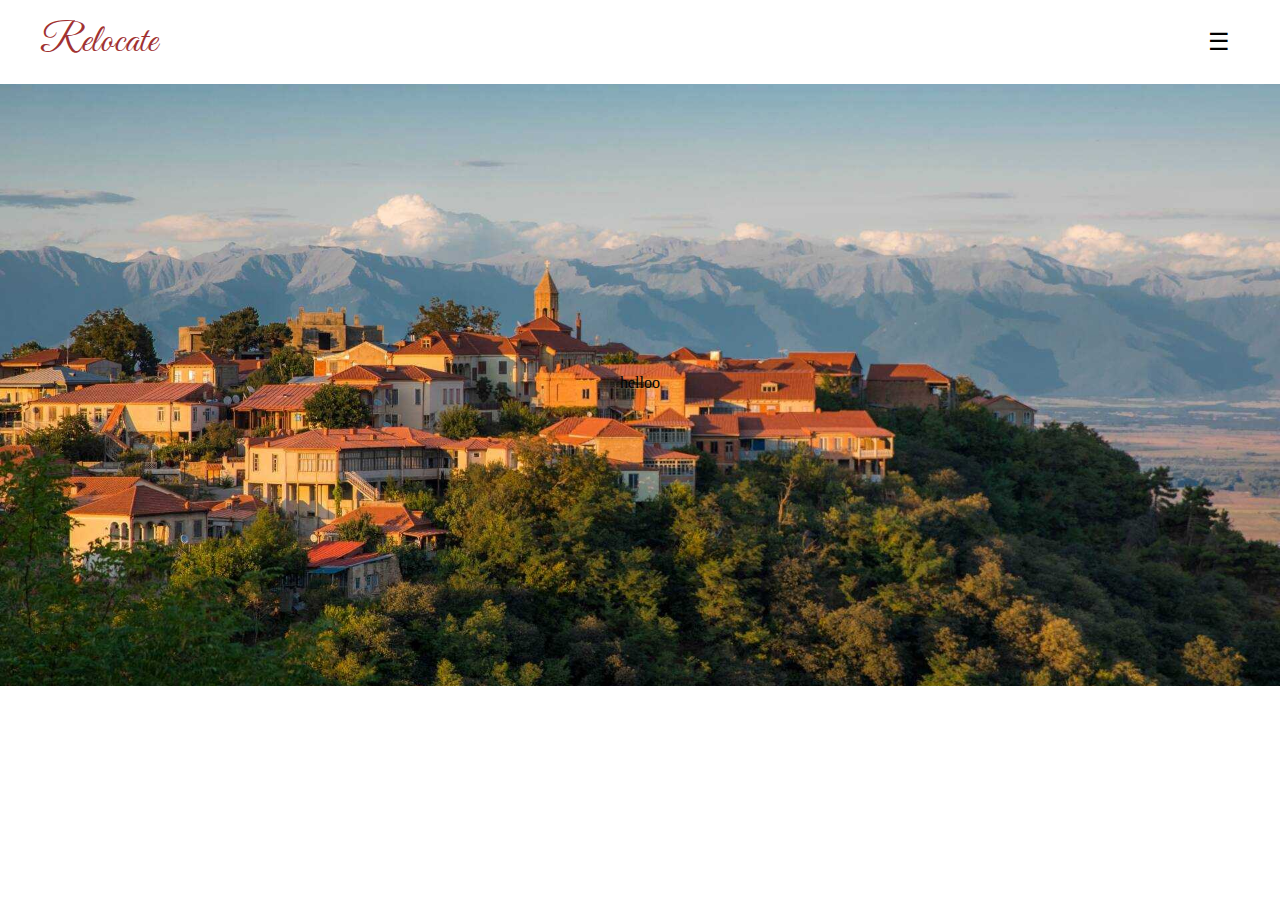
==== index.html @ 8c02ca8c "oo" ====
<!DOCTYPE html>
<html lang="en">
<head>
    <meta charset="UTF-8">
    <meta name="viewport" content="width=device-width, initial-scale=1.0">
    <title>Final Project</title>
    <link rel="stylesheet" href="css/global.css">

    <link rel="preconnect" href="https://fonts.googleapis.com">
<link rel="preconnect" href="https://fonts.gstatic.com" crossorigin>
<link href="https://fonts.googleapis.com/css2?family=Great+Vibes&display=swap" rel="stylesheet">
</head>
<body>
    <header>
        <div class="container">
            <div class="header">
                <h2 class="h2" >Relocate</h2>
                    <label for="menu-toggle" class="menu-icon">&#9776;</label>
                    <input type="checkbox" id="menu-toggle">
                    <nav>
                      <ul>
                        <li><a href="#">დანიშნულების ადგილი</a></li>
                        <li><a href="#">შემოთავაზებები</a></li>
                        <li><a href="#">კუკუ</a></li>
                        <li><a href="#">მოგზაურობა</a></li>
                      </ul>
                    </nav>
                  </header>
                  </div>
            </div>
        </div>
    </header>
 
    <section class="section">
        <div class="img">
            <h3>helloo</h3>
        </div>
        
    </section>
</body>
</html>
---- css/global.css ----
@import url("//cdn.web-fonts.ge/fonts/alk-sanet/css/alk-sanet.min.css");
html, body, div, span, applet, object, iframe,
h1, h2, h3, h4, h5, h6, p, blockquote, pre,
a, abbr, acronym, address, big, cite, code,
del, dfn, em, img, ins, kbd, q, s, samp,
small, strike, strong, sub, sup, tt, var,
b, u, i, center,
dl, dt, dd, ol, ul, li,
fieldset, form, label, legend,
table, caption, tbody, tfoot, thead, tr, th, td,
article, aside, canvas, details, embed,
figure, figcaption, footer, header, hgroup,
menu, nav, output, ruby, section, summary,
time, mark, audio, video {
  margin: 0;
  padding: 0;
  border: 0;
  font-size: 100%;
  font: inherit;
  vertical-align: baseline;
}

/* HTML5 display-role reset for older browsers */
article, aside, details, figcaption, figure,
footer, header, hgroup, menu, nav, section {
  display: block;
}

body {
  line-height: 1;
}

ol, ul {
  list-style: none;
}

blockquote, q {
  quotes: none;
}

blockquote:before, blockquote:after,
q:before, q:after {
  content: "";
  content: none;
}

table {
  border-collapse: collapse;
  border-spacing: 0;
}

* {
  box-sizing: border-box;
}

a {
  text-decoration: none;
}

header {
  width: 100%;
  height: 80px;
  padding: 21px 0;
  background: white;
  position: fixed;
  top: 0;
  z-index: 1;
  height: 84px;
  display: flex;
  justify-content: space-between;
  align-items: center;
}
header .container {
  max-width: 1200px;
  width: 100%;
  margin: 0 auto;
}
header .container .header {
  height: 84px;
  display: flex;
  justify-content: space-between;
  align-items: center;
}
header .container .header ul {
  display: flex;
  justify-content: space-between;
}
header .container .header ul a {
  font-weight: 600;
  font-size: 18px;
  color: black;
}

.h2 {
  font-family: "Great Vibes", cursive;
  color: rgb(161, 50, 50);
  font-size: 40px;
}

section {
  margin-top: 80px;
}

.section {
  width: 100%;
  margin-bottom: 84px;
}
.section .img {
  width: 100%;
  height: 606px;
  background-image: url(../images/picc1.jpg);
  display: flex;
  justify-content: center;
  align-items: center;
  flex-direction: column;
  background-size: cover;
  background-repeat: no-repeat;
}

.logo {
  font-size: 24px;
  flex: 1;
}

nav {
  display: none;
}

nav ul {
  list-style: none;
  margin: 0;
  padding: 0;
}

nav li {
  display: block;
}

nav a {
  color: #fff;
  text-decoration: none;
  padding: 10px;
  display: block;
}

.menu-icon {
  font-size: 24px;
  cursor: pointer;
  margin-right: 10px;
}

#menu-toggle {
  display: none;
}

#menu-toggle:checked ~ nav {
  display: block;
}

@media screen and (max-width: 768px) {
  header {
    height: 200px;
  }
  nav {
    display: block;
  }
  nav ul {
    display: flex;
    flex-direction: column;
    align-items: center;
  }
  nav li {
    margin: 5px 0;
  }
  #menu-toggle:checked + label.menu-icon {
    background-color: #444;
  }
}/*# sourceMappingURL=global.css.map */
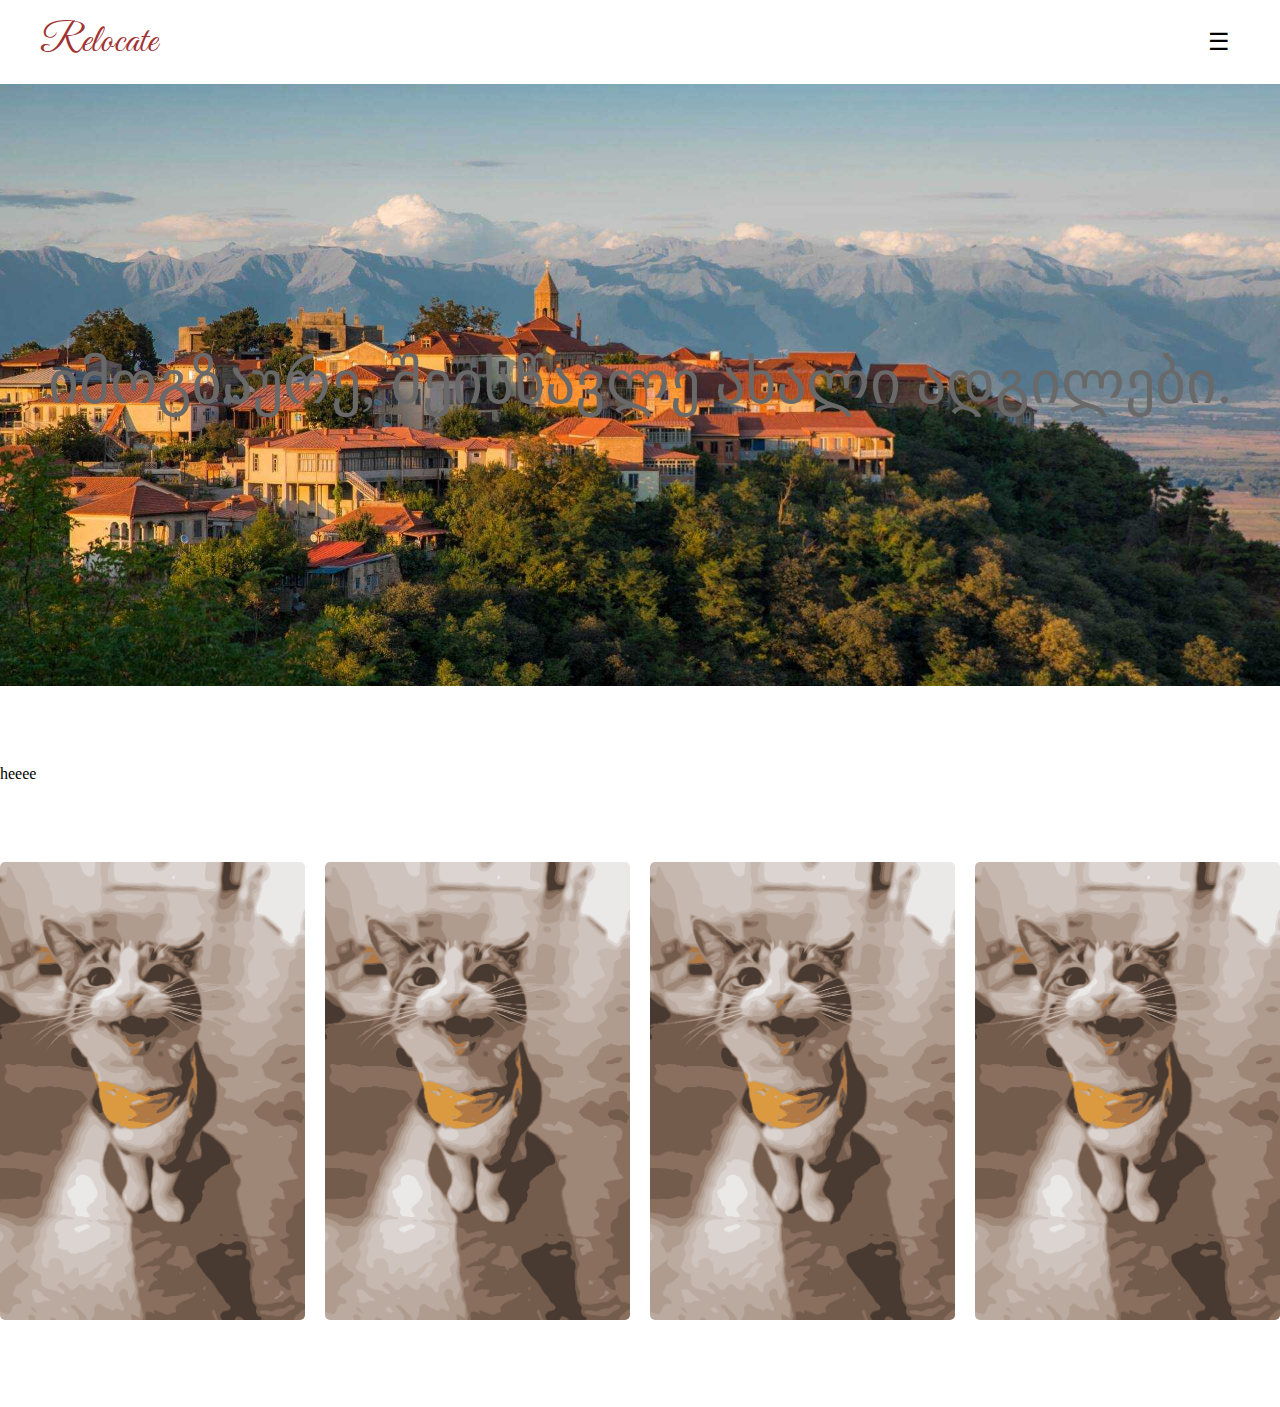
==== commit 44ddcec0: "oo" ====
--- a/index.html
+++ b/index.html
@@ -5,6 +5,7 @@
     <meta name="viewport" content="width=device-width, initial-scale=1.0">
     <title>Final Project</title>
     <link rel="stylesheet" href="css/global.css">
+    
 
     <link rel="preconnect" href="https://fonts.googleapis.com">
 <link rel="preconnect" href="https://fonts.gstatic.com" crossorigin>
@@ -33,9 +34,38 @@
  
     <section class="section">
         <div class="img">
-            <h3>helloo</h3>
+            <h3>იმოგზაურე, შეისწავლე ახალი ადგილები.</h3>
         </div>
-        
+        <section>
+            <h1>heeee</h1>
+        </section>
+          <section class="section">
+            <div class="image-gallery">
+                <div class="image-item">
+                  <img src="images/placeholder.jpg" alt="Image 1">
+                  <div class="image-text">
+                    <p>Text for Image 1</p>
+                  </div>
+                </div>
+                <div class="image-item">
+                  <img src="images/placeholder.jpg" alt="Image 2">
+                  <div class="image-text">
+                    <p>Text for Image 2</p>
+                  </div>
+                </div>
+                <div class="image-item">
+                  <img src="images/placeholder.jpg" alt="Image 3">
+                  <div class="image-text">
+                    <p>Text for Image 3</p>
+                  </div>
+                </div>
+                <div class="image-item">
+                  <img src="images/placeholder.jpg" alt="Image 4">
+                  <div class="image-text">
+                    <p>Text for Image 4</p>
+                  </div>
+                </div>
+              </div>
     </section>
 </body>
 </html>--- a/css/global.css
+++ b/css/global.css
@@ -1,4 +1,4 @@
-@import url("//cdn.web-fonts.ge/fonts/alk-sanet/css/alk-sanet.min.css");
+@import url("//cdn.web-fonts.ge/fonts/bpg-ucnobi/css/bpg-ucnobi.min.css");
 html, body, div, span, applet, object, iframe,
 h1, h2, h3, h4, h5, h6, p, blockquote, pre,
 a, abbr, acronym, address, big, cite, code,
@@ -116,6 +116,11 @@
   background-size: cover;
   background-repeat: no-repeat;
 }
+.section .img h3 {
+  color: dimgrey;
+  font-size: 60px;
+  font-weight: 300;
+}
 
 .logo {
   font-size: 24px;
@@ -175,4 +180,70 @@
   #menu-toggle:checked + label.menu-icon {
     background-color: #444;
   }
+}
+.card-container {
+  display: flex;
+  justify-content: space-around;
+  flex-wrap: wrap;
+  position: relative;
+  width: 634px;
+  height: 951px;
+}
+.card-container .card-content {
+  width: 260px;
+  margin-bottom: 50px;
+}
+.card-container .card-content img {
+  width: 100%;
+  margin-bottom: 23px;
+}
+.card-container .card-content h3 {
+  color: #343232;
+  font-size: 19px;
+  font-family: Helvetica;
+  margin-bottom: 9px;
+}
+.card-container .card-content p {
+  color: #636060;
+  font-size: 18px;
+  font-family: Helvetica;
+  width: 100%;
+}
+
+.image-gallery {
+  display: flex;
+  flex-wrap: wrap;
+  gap: 20px;
+}
+
+.image-item {
+  position: relative;
+  flex: 1 0 250px; /* Adjust this value to set the width of each image item */
+}
+
+img {
+  width: 100%;
+  height: auto;
+  border-radius: 5px;
+}
+
+.image-text {
+  position: absolute;
+  top: 0;
+  left: 0;
+  width: 100%;
+  height: 100%;
+  background-color: rgba(0, 0, 0, 0.7);
+  color: #fff;
+  font-size: 16px;
+  display: flex;
+  justify-content: center;
+  align-items: center;
+  opacity: 0;
+  border-radius: 5px;
+  transition: opacity 0.3s ease;
+}
+
+.image-item:hover .image-text {
+  opacity: 1;
 }/*# sourceMappingURL=global.css.map */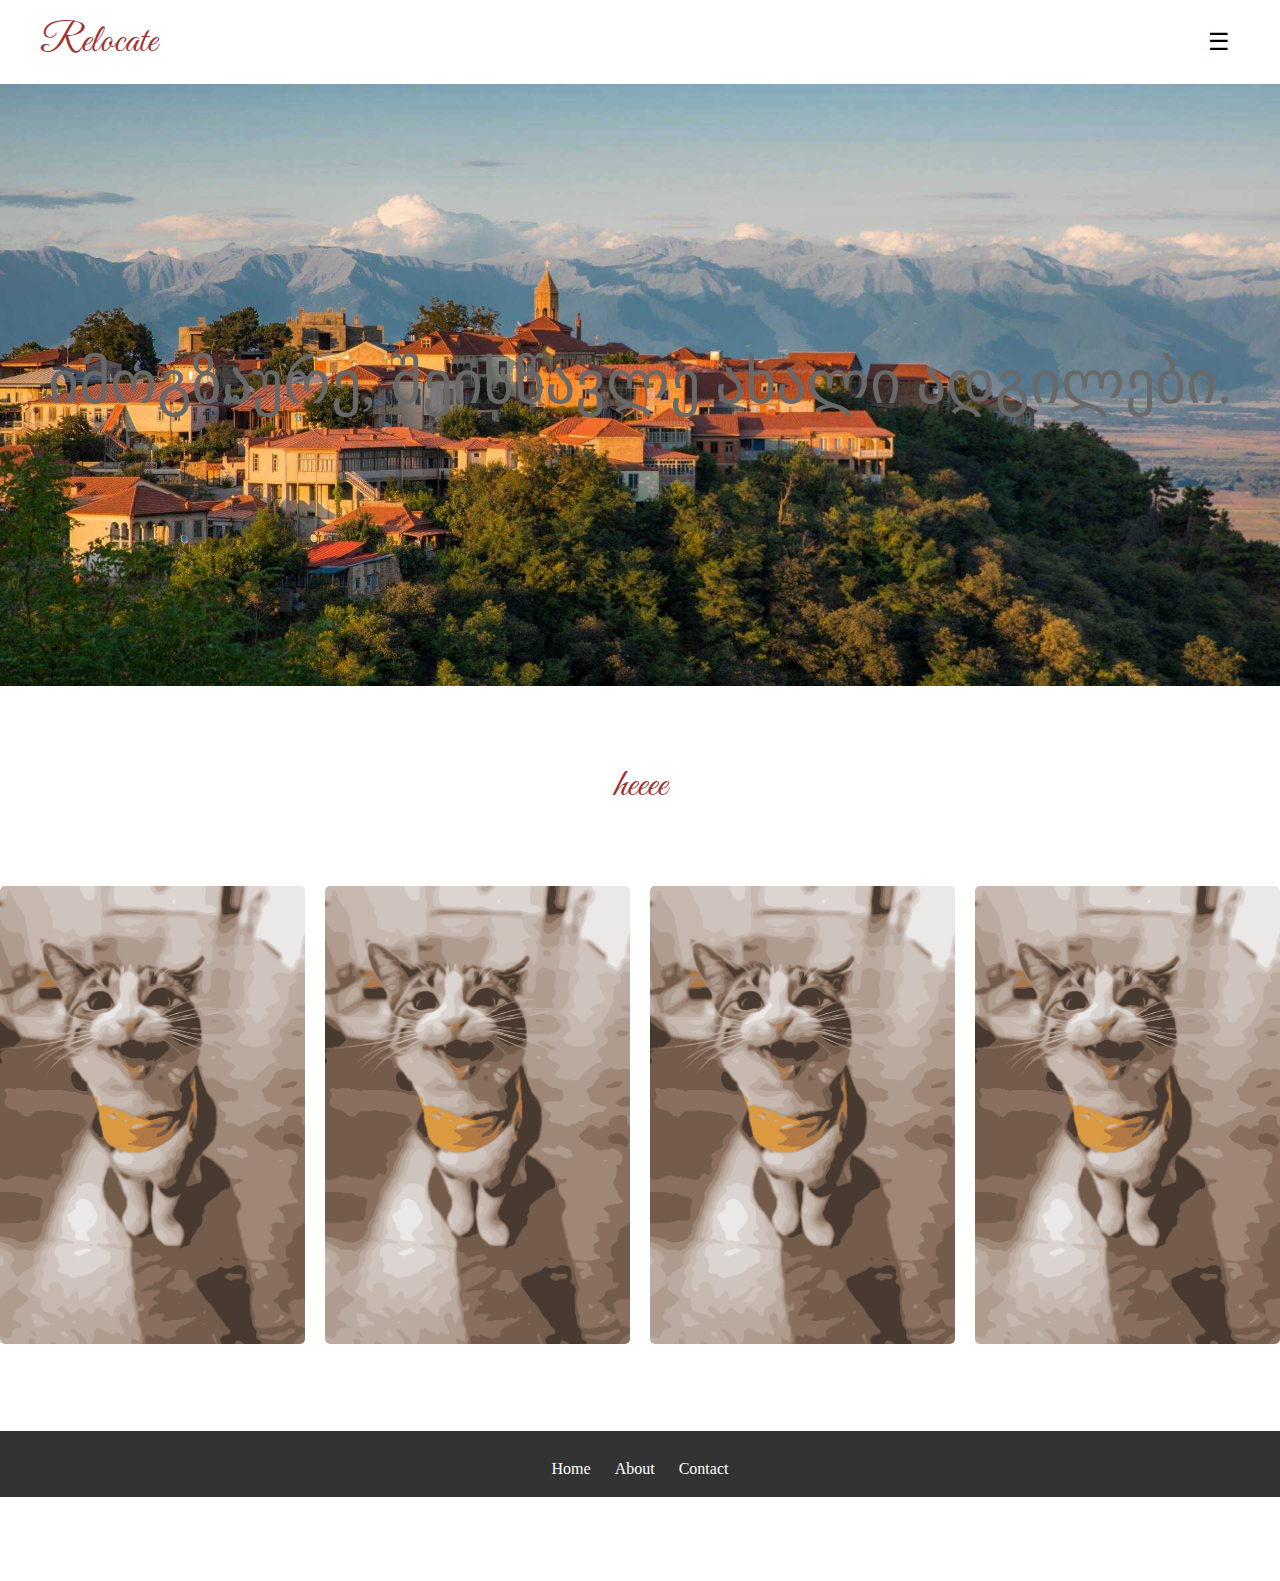
==== commit 75a73f3a: "oo" ====
--- a/index.html
+++ b/index.html
@@ -36,7 +36,7 @@
         <div class="img">
             <h3>იმოგზაურე, შეისწავლე ახალი ადგილები.</h3>
         </div>
-        <section>
+        <section class="sekcia" >
             <h1>heeee</h1>
         </section>
           <section class="section">
@@ -67,5 +67,15 @@
                 </div>
               </div>
     </section>
+    <footer class="footer">
+        <div class="footer-content">
+          
+          <ul class="footer-links">
+            <li><a href="#">Home</a></li>
+            <li><a href="#">About</a></li>
+            <li><a href="#">Contact</a></li>
+          </ul>
+        </div>
+      </footer>
 </body>
 </html>--- a/css/global.css
+++ b/css/global.css
@@ -246,4 +246,64 @@
 
 .image-item:hover .image-text {
   opacity: 1;
+}
+
+.sekcia {
+  display: flex;
+  justify-content: space-around;
+}
+.sekcia h1 {
+  font-family: "Great Vibes", cursive;
+  color: rgb(161, 50, 50);
+  font-size: 40px;
+}
+
+body {
+  margin: 0;
+  padding: 0;
+}
+
+.footer {
+  background-color: #333;
+  color: #fff;
+  text-align: center;
+  padding: 20px;
+}
+
+.footer-content {
+  display: flex;
+  flex-direction: column;
+  justify-content: center;
+  align-items: center;
+}
+
+.footer p {
+  margin: 0;
+}
+
+.footer-links {
+  list-style: none;
+  padding: 0;
+  margin-top: 10px;
+}
+.footer-links li {
+  display: inline-block;
+  margin: 0 10px;
+}
+.footer-links li a {
+  color: #fff;
+  text-decoration: none;
+}
+.footer-links li a:hover {
+  text-decoration: underline;
+}
+
+/* Responsive Styles */
+@media screen and (min-width: 768px) {
+  .footer-content {
+    flex-direction: row;
+  }
+  .footer p {
+    margin-right: 20px;
+  }
 }/*# sourceMappingURL=global.css.map */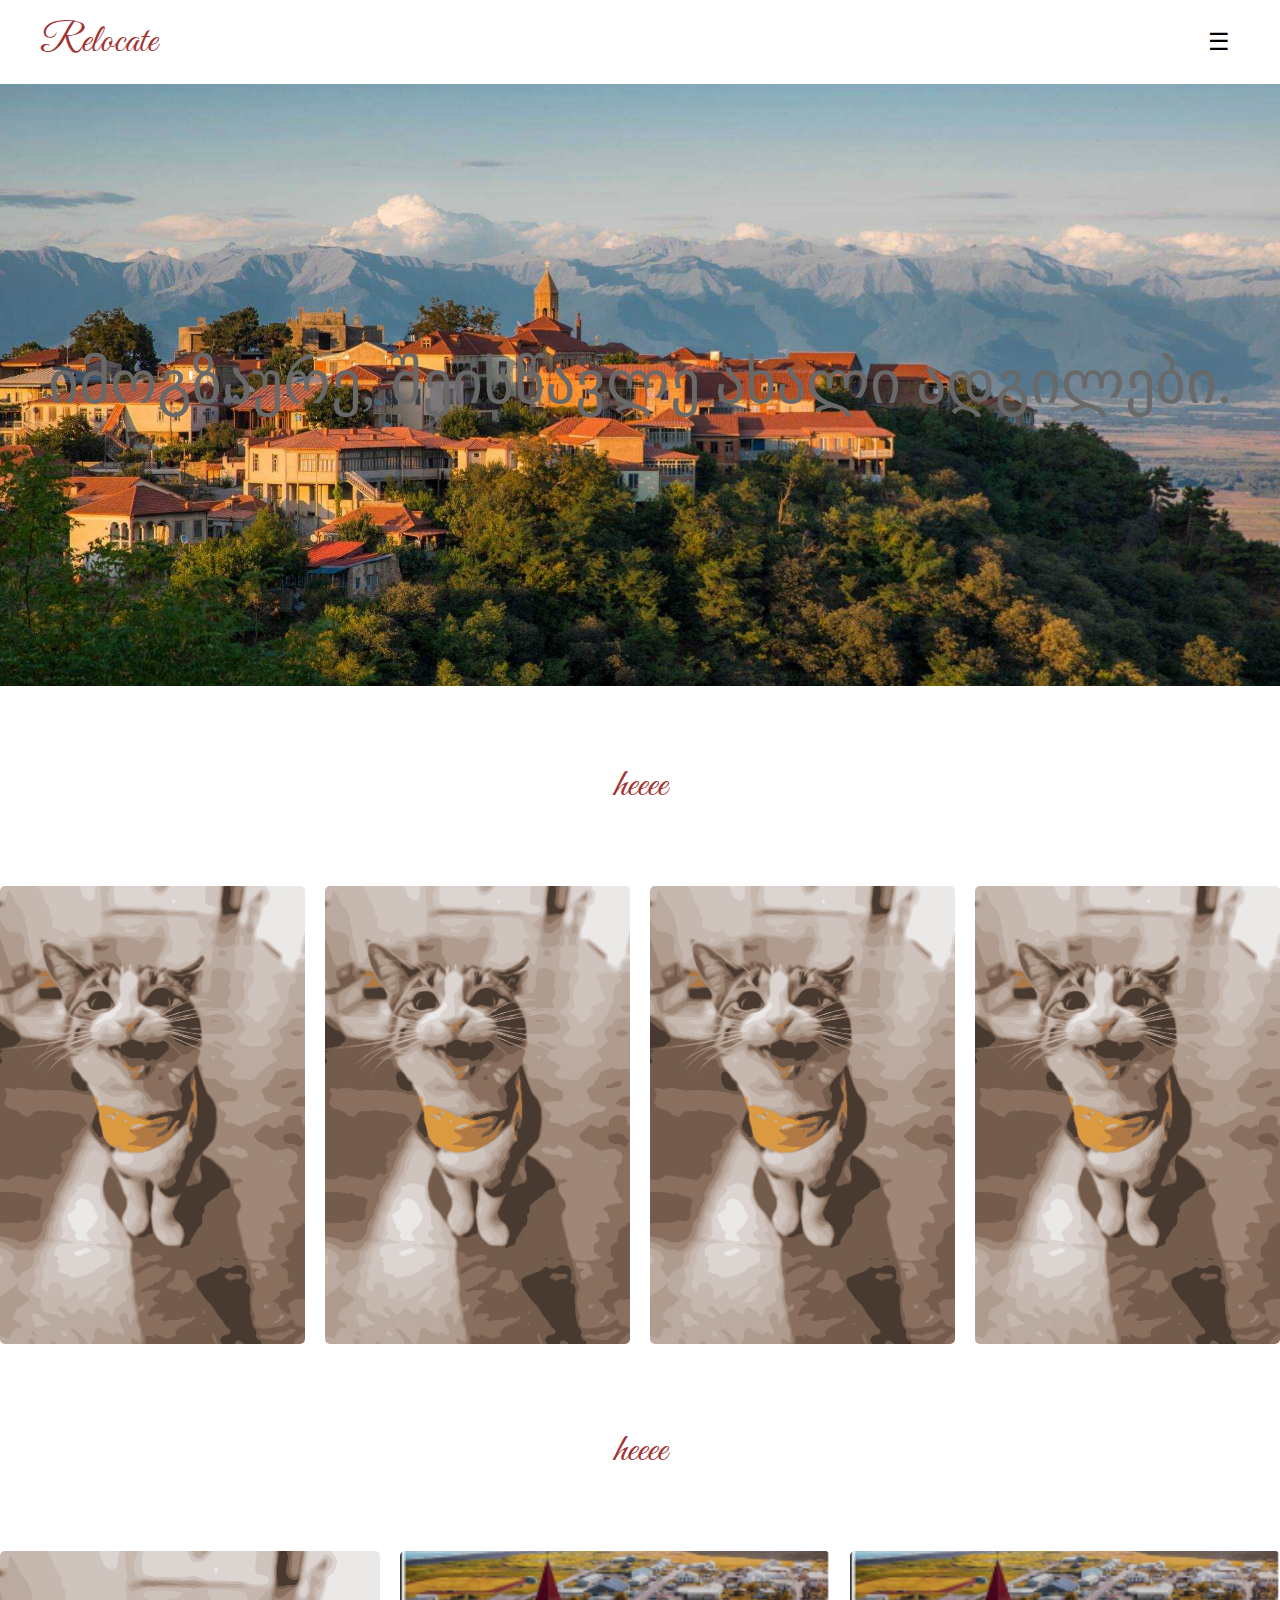
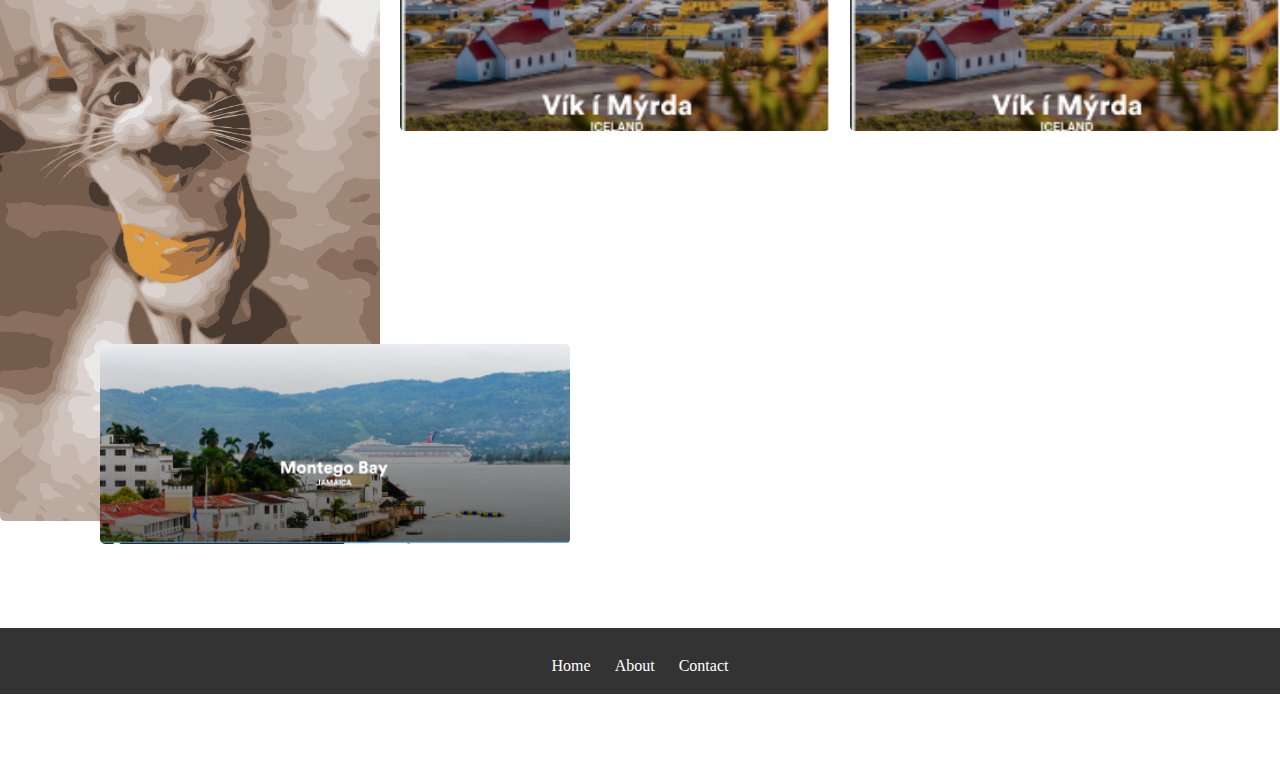
==== commit 87917fd6: "oo" ====
--- a/index.html
+++ b/index.html
@@ -5,8 +5,6 @@
     <meta name="viewport" content="width=device-width, initial-scale=1.0">
     <title>Final Project</title>
     <link rel="stylesheet" href="css/global.css">
-    
-
     <link rel="preconnect" href="https://fonts.googleapis.com">
 <link rel="preconnect" href="https://fonts.gstatic.com" crossorigin>
 <link href="https://fonts.googleapis.com/css2?family=Great+Vibes&display=swap" rel="stylesheet">
@@ -67,9 +65,41 @@
                 </div>
               </div>
     </section>
+    <section class="sekcia" >
+      <h1>heeee</h1>
+  </section>
+    <section class="section">
+      <div class="image-gallery">
+          <div class="image-item">
+            <img src="images/placeholder.jpg" alt="Image 1">
+            <div class="image-text">
+              <p>Text for Image 1</p>
+            </div>
+          </div>
+          <div class="image-container">
+            <img src="images/oo.png" alt="Your Image">
+            <div class="text-overlay">
+              <h2>Your Text</h2>
+              <p>Additional Text</p>
+            </div>
+          </div>
+          <div class="image-container">
+            <img src="images/oo.png" alt="Your Image">
+            <div class="text-overlay">
+              <h2>Your Text</h2>
+              <p>Additional Text</p>
+            </div>
+          </div>
+          <div class="imag-container">
+            <img src="images/kk.png" alt="Image 4">
+            <div class="text-overlayy">
+              <p>Text for Image 4</p>
+            </div>
+          </div>
+        </div>
+</section>
     <footer class="footer">
         <div class="footer-content">
-          
           <ul class="footer-links">
             <li><a href="#">Home</a></li>
             <li><a href="#">About</a></li>
--- a/css/global.css
+++ b/css/global.css
@@ -57,6 +57,33 @@
   text-decoration: none;
 }
 
+@media screen and (min-width: 768px) {
+  .footer-content {
+    flex-direction: row;
+  }
+  .footer p {
+    margin-right: 20px;
+  }
+}
+@media screen and (max-width: 768px) {
+  header {
+    height: 200px;
+  }
+  nav {
+    display: block;
+  }
+  nav ul {
+    display: flex;
+    flex-direction: column;
+    align-items: center;
+  }
+  nav li {
+    margin: 5px 0;
+  }
+  #menu-toggle:checked + label.menu-icon {
+    background-color: #444;
+  }
+}
 header {
   width: 100%;
   height: 80px;
@@ -90,6 +117,11 @@
   font-size: 18px;
   color: black;
 }
+header .container .header ul .h2 {
+  font-family: "Great Vibes", cursive;
+  color: rgb(161, 50, 50);
+  font-size: 40px;
+}
 
 .h2 {
   font-family: "Great Vibes", cursive;
@@ -130,17 +162,14 @@
 nav {
   display: none;
 }
-
 nav ul {
   list-style: none;
   margin: 0;
   padding: 0;
 }
-
 nav li {
   display: block;
 }
-
 nav a {
   color: #fff;
   text-decoration: none;
@@ -215,16 +244,96 @@
   flex-wrap: wrap;
   gap: 20px;
 }
-
-.image-item {
+.image-gallery .image-item {
   position: relative;
-  flex: 1 0 250px; /* Adjust this value to set the width of each image item */
+  flex: 1 0 250px;
+}
+.image-gallery .image-item .image-text {
+  position: absolute;
+  top: 0;
+  left: 0;
+  width: 100%;
+  height: 100%;
+  background-color: rgba(0, 0, 0, 0.7);
+  color: #fff;
+  font-size: 16px;
+  display: flex;
+  justify-content: center;
+  align-items: center;
+  opacity: 0;
+  border-radius: 5px;
+  transition: opacity 0.3s ease;
 }
 
 img {
   width: 100%;
   height: auto;
   border-radius: 5px;
+}
+
+.image-item:hover .image-text {
+  opacity: 1;
+}
+
+.sekcia {
+  display: flex;
+  justify-content: space-around;
+}
+.sekcia h1 {
+  font-family: "Great Vibes", cursive;
+  color: rgb(161, 50, 50);
+  font-size: 40px;
+}
+
+.footer {
+  background-color: #333;
+  color: #fff;
+  text-align: center;
+  padding: 20px;
+}
+.footer .footer-content {
+  display: flex;
+  flex-direction: column;
+  justify-content: center;
+  align-items: center;
+}
+.footer .footer-content .footer-links {
+  list-style: none;
+  padding: 0;
+  margin-top: 10px;
+}
+.footer .footer-content .footer-links p {
+  margin: 0;
+}
+
+.footer-links {
+  list-style: none;
+  padding: 0;
+  margin-top: 10px;
+}
+.footer-links li {
+  display: inline-block;
+  margin: 0 10px;
+}
+.footer-links li a {
+  color: #fff;
+  text-decoration: none;
+}
+.footer-links li a:hover {
+  text-decoration: underline;
+}
+
+@media screen and (min-width: 768px) {
+  .footer-content {
+    flex-direction: row;
+  }
+  .footer p {
+    margin-right: 20px;
+  }
+}
+.image-container {
+  position: relative;
+  display: flex;
 }
 
 .image-text {
@@ -240,70 +349,92 @@
   justify-content: center;
   align-items: center;
   opacity: 0;
-  border-radius: 5px;
   transition: opacity 0.3s ease;
 }
 
-.image-item:hover .image-text {
+.image-container:hover .image-text {
   opacity: 1;
 }
 
-.sekcia {
-  display: flex;
-  justify-content: space-around;
-}
-.sekcia h1 {
-  font-family: "Great Vibes", cursive;
-  color: rgb(161, 50, 50);
-  font-size: 40px;
-}
-
-body {
-  margin: 0;
-  padding: 0;
-}
-
-.footer {
-  background-color: #333;
-  color: #fff;
-  text-align: center;
-  padding: 20px;
-}
-
-.footer-content {
+.teqsti {
+  width: 600px;
+  margin-left: 30px;
+}
+
+.image-container {
+  position: relative;
+  width: 430px;
+  height: 180px;
+  overflow: hidden;
+}
+.image-container img {
+  width: 100%;
+  height: 100%;
+  -o-object-fit: cover;
+     object-fit: cover;
+}
+.image-container .text-overlay {
+  position: absolute;
+  top: 0;
+  left: 0;
+  width: 100%;
+  height: 100%;
+  background-color: rgba(0, 0, 0, 0.7);
+  color: #fff;
+  opacity: 0;
   display: flex;
   flex-direction: column;
   justify-content: center;
   align-items: center;
-}
-
-.footer p {
-  margin: 0;
-}
-
-.footer-links {
-  list-style: none;
-  padding: 0;
-  margin-top: 10px;
-}
-.footer-links li {
-  display: inline-block;
-  margin: 0 10px;
-}
-.footer-links li a {
-  color: #fff;
-  text-decoration: none;
-}
-.footer-links li a:hover {
-  text-decoration: underline;
-}
-
-/* Responsive Styles */
-@media screen and (min-width: 768px) {
-  .footer-content {
-    flex-direction: row;
-  }
-  .footer p {
-    margin-right: 20px;
-  }
+  transition: opacity 0.3s ease;
+}
+.image-container .text-overlay h2 {
+  font-size: 24px;
+  margin-bottom: 10px;
+}
+.image-container .text-overlay p {
+  font-size: 16px;
+}
+.image-container:hover .text-overlay {
+  opacity: 1;
+}
+
+.imag-container {
+  position: relative;
+  width: 470px;
+  height: -500px;
+  overflow: hidden;
+  margin-left: 100px;
+  margin-top: -200px;
+}
+.imag-container img {
+  width: 100%;
+  height: 100%;
+  -o-object-fit: cover;
+     object-fit: cover;
+}
+.imag-container .text-overlayy {
+  position: absolute;
+  top: 0;
+  left: 0;
+  width: 100%;
+  height: 100%;
+  background-color: rgba(0, 0, 0, 0.7);
+  color: #fff;
+  opacity: 0;
+  display: flex;
+  flex-direction: column;
+  justify-content: center;
+  align-items: center;
+  transition: opacity 0.3s ease;
+}
+.imag-container .text-overlayy h2 {
+  font-size: 24px;
+  margin-bottom: 10px;
+}
+.imag-container .text-overlayy p {
+  font-size: 16px;
+}
+.imag-container:hover .text-overlayy {
+  opacity: 1;
 }/*# sourceMappingURL=global.css.map */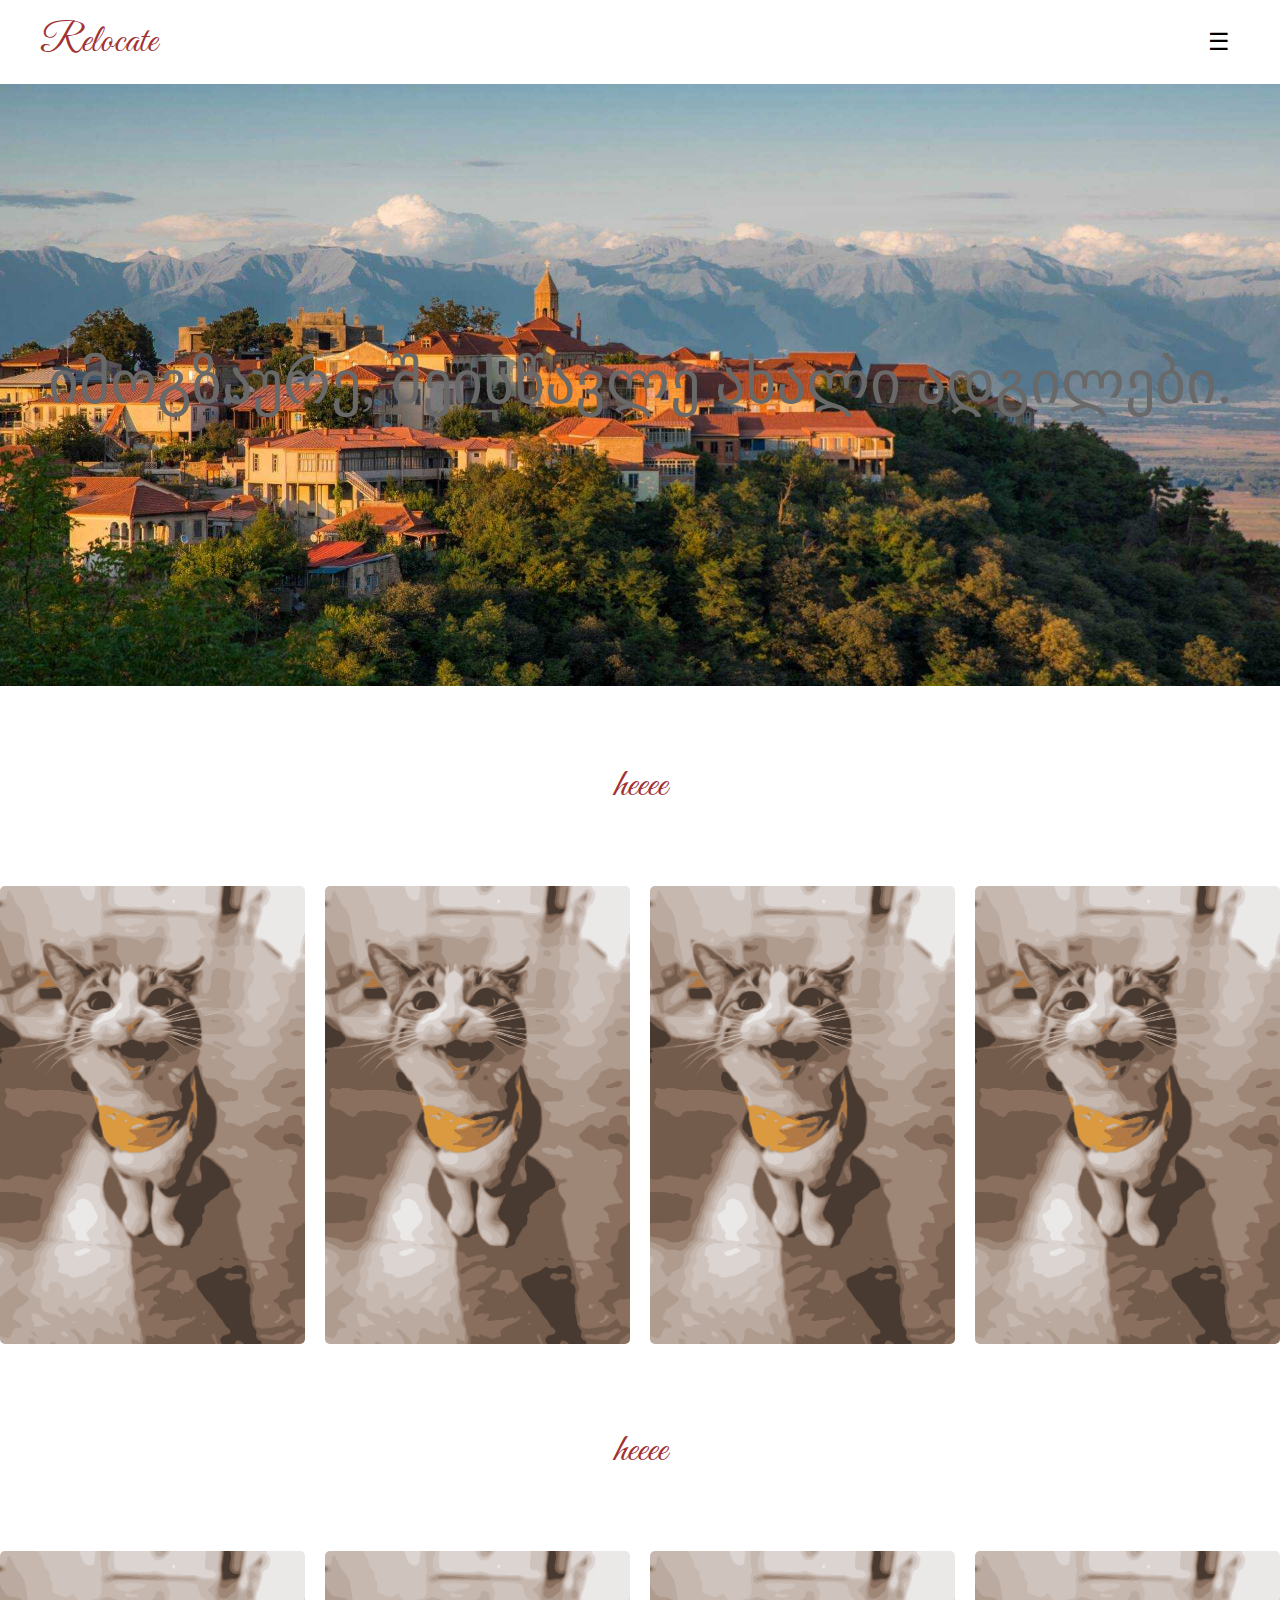
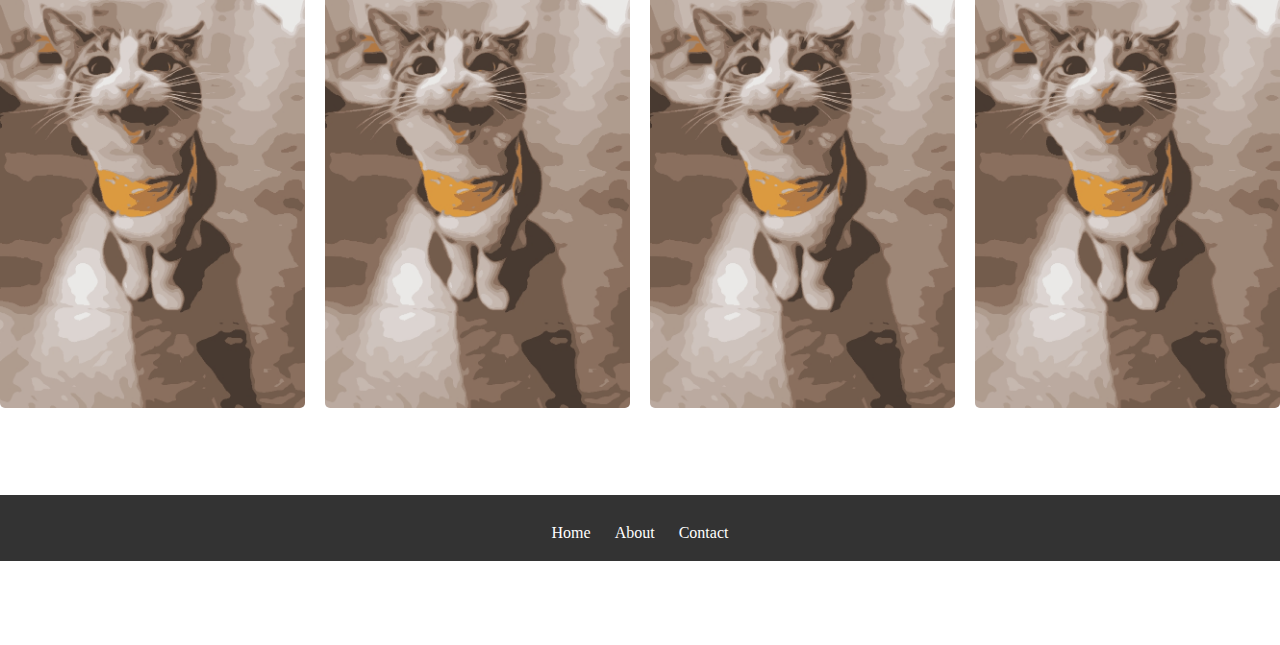
==== commit 0a60e359: "00" ====
--- a/index.html
+++ b/index.html
@@ -4,7 +4,7 @@
     <meta charset="UTF-8">
     <meta name="viewport" content="width=device-width, initial-scale=1.0">
     <title>Final Project</title>
-    <link rel="stylesheet" href="css/global.css">
+    <link rel="stylesheet" href="scss/global.css">
     <link rel="preconnect" href="https://fonts.googleapis.com">
 <link rel="preconnect" href="https://fonts.gstatic.com" crossorigin>
 <link href="https://fonts.googleapis.com/css2?family=Great+Vibes&display=swap" rel="stylesheet">
@@ -68,36 +68,35 @@
     <section class="sekcia" >
       <h1>heeee</h1>
   </section>
-    <section class="section">
-      <div class="image-gallery">
-          <div class="image-item">
-            <img src="images/placeholder.jpg" alt="Image 1">
-            <div class="image-text">
-              <p>Text for Image 1</p>
-            </div>
-          </div>
-          <div class="image-container">
-            <img src="images/oo.png" alt="Your Image">
-            <div class="text-overlay">
-              <h2>Your Text</h2>
-              <p>Additional Text</p>
-            </div>
-          </div>
-          <div class="image-container">
-            <img src="images/oo.png" alt="Your Image">
-            <div class="text-overlay">
-              <h2>Your Text</h2>
-              <p>Additional Text</p>
-            </div>
-          </div>
-          <div class="imag-container">
-            <img src="images/kk.png" alt="Image 4">
-            <div class="text-overlayy">
-              <p>Text for Image 4</p>
-            </div>
+  <section class="section">
+    <div class="image-gallery">
+        <div class="image-item">
+          <img src="images/placeholder.jpg" alt="Image 1">
+          <div class="image-text">
+            <p>Text for Image 1</p>
           </div>
         </div>
-</section>
+        <div class="image-item">
+          <img src="images/placeholder.jpg" alt="Image 2">
+          <div class="image-text">
+            <p>Text for Image 2</p>
+          </div>
+        </div>
+        <div class="image-item">
+          <img src="images/placeholder.jpg" alt="Image 3">
+          <div class="image-text">
+            <p>Text for Image 3</p>
+          </div>
+        </div>
+        <div class="image-item">
+          <img src="images/placeholder.jpg" alt="Image 4">
+          <div class="image-text">
+            <p>Text for Image 4</p>
+          </div>
+        </div>
+      </div>
+      </section>
+      
     <footer class="footer">
         <div class="footer-content">
           <ul class="footer-links">
--- a/scss/global.css
+++ b/scss/global.css
@@ -0,0 +1,439 @@
+@import url("//cdn.web-fonts.ge/fonts/bpg-ucnobi/css/bpg-ucnobi.min.css");
+html, body, div, span, applet, object, iframe,
+h1, h2, h3, h4, h5, h6, p, blockquote, pre,
+a, abbr, acronym, address, big, cite, code,
+del, dfn, em, img, ins, kbd, q, s, samp,
+small, strike, strong, sub, sup, tt, var,
+b, u, i, center,
+dl, dt, dd, ol, ul, li,
+fieldset, form, label, legend,
+table, caption, tbody, tfoot, thead, tr, th, td,
+article, aside, canvas, details, embed,
+figure, figcaption, footer, header, hgroup,
+menu, nav, output, ruby, section, summary,
+time, mark, audio, video {
+  margin: 0;
+  padding: 0;
+  border: 0;
+  font-size: 100%;
+  font: inherit;
+  vertical-align: baseline;
+}
+
+/* HTML5 display-role reset for older browsers */
+article, aside, details, figcaption, figure,
+footer, header, hgroup, menu, nav, section {
+  display: block;
+}
+
+body {
+  line-height: 1;
+}
+
+ol, ul {
+  list-style: none;
+}
+
+blockquote, q {
+  quotes: none;
+}
+
+blockquote:before, blockquote:after,
+q:before, q:after {
+  content: "";
+  content: none;
+}
+
+table {
+  border-collapse: collapse;
+  border-spacing: 0;
+}
+
+* {
+  box-sizing: border-box;
+}
+
+a {
+  text-decoration: none;
+}
+
+@media screen and (min-width: 768px) {
+  .footer-content {
+    flex-direction: row;
+  }
+  .footer p {
+    margin-right: 20px;
+  }
+}
+@media screen and (max-width: 768px) {
+  header {
+    height: 200px;
+  }
+  nav {
+    display: block;
+  }
+  nav ul {
+    display: flex;
+    flex-direction: column;
+    align-items: center;
+  }
+  nav li {
+    margin: 5px 0;
+  }
+  #menu-toggle:checked + label.menu-icon {
+    background-color: #444;
+  }
+}
+header {
+  width: 100%;
+  height: 80px;
+  padding: 21px 0;
+  background: white;
+  position: fixed;
+  top: 0;
+  z-index: 1;
+  height: 84px;
+  display: flex;
+  justify-content: space-between;
+  align-items: center;
+}
+header .container {
+  max-width: 1200px;
+  width: 100%;
+  margin: 0 auto;
+}
+header .container .header {
+  height: 84px;
+  display: flex;
+  justify-content: space-between;
+  align-items: center;
+}
+header .container .header ul {
+  display: flex;
+  justify-content: space-between;
+}
+header .container .header ul a {
+  font-weight: 600;
+  font-size: 18px;
+  color: black;
+}
+header .container .header ul .h2 {
+  font-family: "Great Vibes", cursive;
+  color: rgb(161, 50, 50);
+  font-size: 40px;
+}
+
+.h2 {
+  font-family: "Great Vibes", cursive;
+  color: rgb(161, 50, 50);
+  font-size: 40px;
+}
+
+section {
+  margin-top: 80px;
+}
+
+.section {
+  width: 100%;
+  margin-bottom: 84px;
+}
+.section .img {
+  width: 100%;
+  height: 606px;
+  background-image: url(../images/picc1.jpg);
+  display: flex;
+  justify-content: center;
+  align-items: center;
+  flex-direction: column;
+  background-size: cover;
+  background-repeat: no-repeat;
+}
+.section .img h3 {
+  color: dimgrey;
+  font-size: 60px;
+  font-weight: 300;
+}
+
+.logo {
+  font-size: 24px;
+  flex: 1;
+}
+
+nav {
+  display: none;
+}
+nav ul {
+  list-style: none;
+  margin: 0;
+  padding: 0;
+}
+nav li {
+  display: block;
+}
+nav a {
+  color: #fff;
+  text-decoration: none;
+  padding: 10px;
+  display: block;
+}
+
+.menu-icon {
+  font-size: 24px;
+  cursor: pointer;
+  margin-right: 10px;
+}
+
+#menu-toggle {
+  display: none;
+}
+
+#menu-toggle:checked ~ nav {
+  display: block;
+}
+
+@media screen and (max-width: 768px) {
+  header {
+    height: 200px;
+  }
+  nav {
+    display: block;
+  }
+  nav ul {
+    display: flex;
+    flex-direction: column;
+    align-items: center;
+  }
+  nav li {
+    margin: 5px 0;
+  }
+  #menu-toggle:checked + label.menu-icon {
+    background-color: #444;
+  }
+}
+.card-container {
+  display: flex;
+  justify-content: space-around;
+  flex-wrap: wrap;
+  position: relative;
+  width: 634px;
+  height: 951px;
+}
+.card-container .card-content {
+  width: 260px;
+  margin-bottom: 50px;
+}
+.card-container .card-content img {
+  width: 100%;
+  margin-bottom: 23px;
+}
+.card-container .card-content h3 {
+  color: #343232;
+  font-size: 19px;
+  font-family: Helvetica;
+  margin-bottom: 9px;
+}
+.card-container .card-content p {
+  color: #636060;
+  font-size: 18px;
+  font-family: Helvetica;
+  width: 100%;
+}
+
+.image-gallery {
+  display: flex;
+  flex-wrap: wrap;
+  gap: 20px;
+}
+.image-gallery .image-item {
+  position: relative;
+  flex: 1 0 250px;
+}
+.image-gallery .image-item .image-text {
+  position: absolute;
+  top: 0;
+  left: 0;
+  width: 100%;
+  height: 100%;
+  background-color: rgba(0, 0, 0, 0.7);
+  color: #fff;
+  font-size: 16px;
+  display: flex;
+  justify-content: center;
+  align-items: center;
+  opacity: 0;
+  border-radius: 5px;
+  transition: opacity 0.3s ease;
+}
+
+img {
+  width: 100%;
+  height: auto;
+  border-radius: 5px;
+}
+
+.image-item:hover .image-text {
+  opacity: 1;
+}
+
+.sekcia {
+  display: flex;
+  justify-content: space-around;
+}
+.sekcia h1 {
+  font-family: "Great Vibes", cursive;
+  color: rgb(161, 50, 50);
+  font-size: 40px;
+}
+
+.footer {
+  background-color: #333;
+  color: #fff;
+  text-align: center;
+  padding: 20px;
+}
+.footer .footer-content {
+  display: flex;
+  flex-direction: column;
+  justify-content: center;
+  align-items: center;
+}
+.footer .footer-content .footer-links {
+  list-style: none;
+  padding: 0;
+  margin-top: 10px;
+}
+.footer .footer-content .footer-links p {
+  margin: 0;
+}
+
+.footer-links {
+  list-style: none;
+  padding: 0;
+  margin-top: 10px;
+}
+.footer-links li {
+  display: inline-block;
+  margin: 0 10px;
+}
+.footer-links li a {
+  color: #fff;
+  text-decoration: none;
+}
+.footer-links li a:hover {
+  text-decoration: underline;
+}
+
+@media screen and (min-width: 768px) {
+  .footer-content {
+    flex-direction: row;
+  }
+  .footer p {
+    margin-right: 20px;
+  }
+}
+.image-container {
+  position: relative;
+  display: flex;
+}
+
+.image-text {
+  position: absolute;
+  top: 0;
+  left: 0;
+  width: 100%;
+  height: 100%;
+  background-color: rgba(0, 0, 0, 0.7);
+  color: #fff;
+  font-size: 16px;
+  display: flex;
+  justify-content: center;
+  align-items: center;
+  opacity: 0;
+  transition: opacity 0.3s ease;
+}
+
+.image-container:hover .image-text {
+  opacity: 1;
+}
+
+.teqsti {
+  width: 600px;
+  margin-left: 30px;
+  display: inline;
+  float: left;
+}
+
+.image-container {
+  position: relative;
+  overflow: hidden;
+}
+.image-container img {
+  width: 100%;
+  height: 100%;
+  -o-object-fit: cover;
+     object-fit: cover;
+}
+.image-container .text-overlay {
+  position: absolute;
+  top: 0;
+  left: 0;
+  width: 100%;
+  height: 100%;
+  background-color: rgba(0, 0, 0, 0.7);
+  color: #fff;
+  opacity: 0;
+  display: flex;
+  flex-direction: column;
+  justify-content: center;
+  align-items: center;
+  transition: opacity 0.3s ease;
+}
+.image-container .text-overlay h2 {
+  font-size: 24px;
+  margin-bottom: 10px;
+}
+.image-container .text-overlay p {
+  font-size: 16px;
+}
+.image-container:hover .text-overlay {
+  opacity: 1;
+}
+
+.imgs {
+  display: flex;
+  flex-wrap: wrap;
+  margin: 0;
+  width: 50px;
+  height: 50px;
+  gap: 20px;
+}
+
+.imgs {
+  display: flex;
+  justify-content: space-between;
+  flex-wrap: wrap;
+  align-items: center;
+  width: 100%;
+  max-width: 500px;
+  margin: 0 auto;
+}
+
+.image-small {
+  width: 100px;
+  height: 100px;
+}
+
+.image-medium {
+  width: 200px;
+  height: 200px;
+}
+
+.image-large {
+  width: 300px;
+  height: 300px;
+}
+
+.img-small {
+  width: 50px;
+  height: 50px;
+}/*# sourceMappingURL=global.css.map */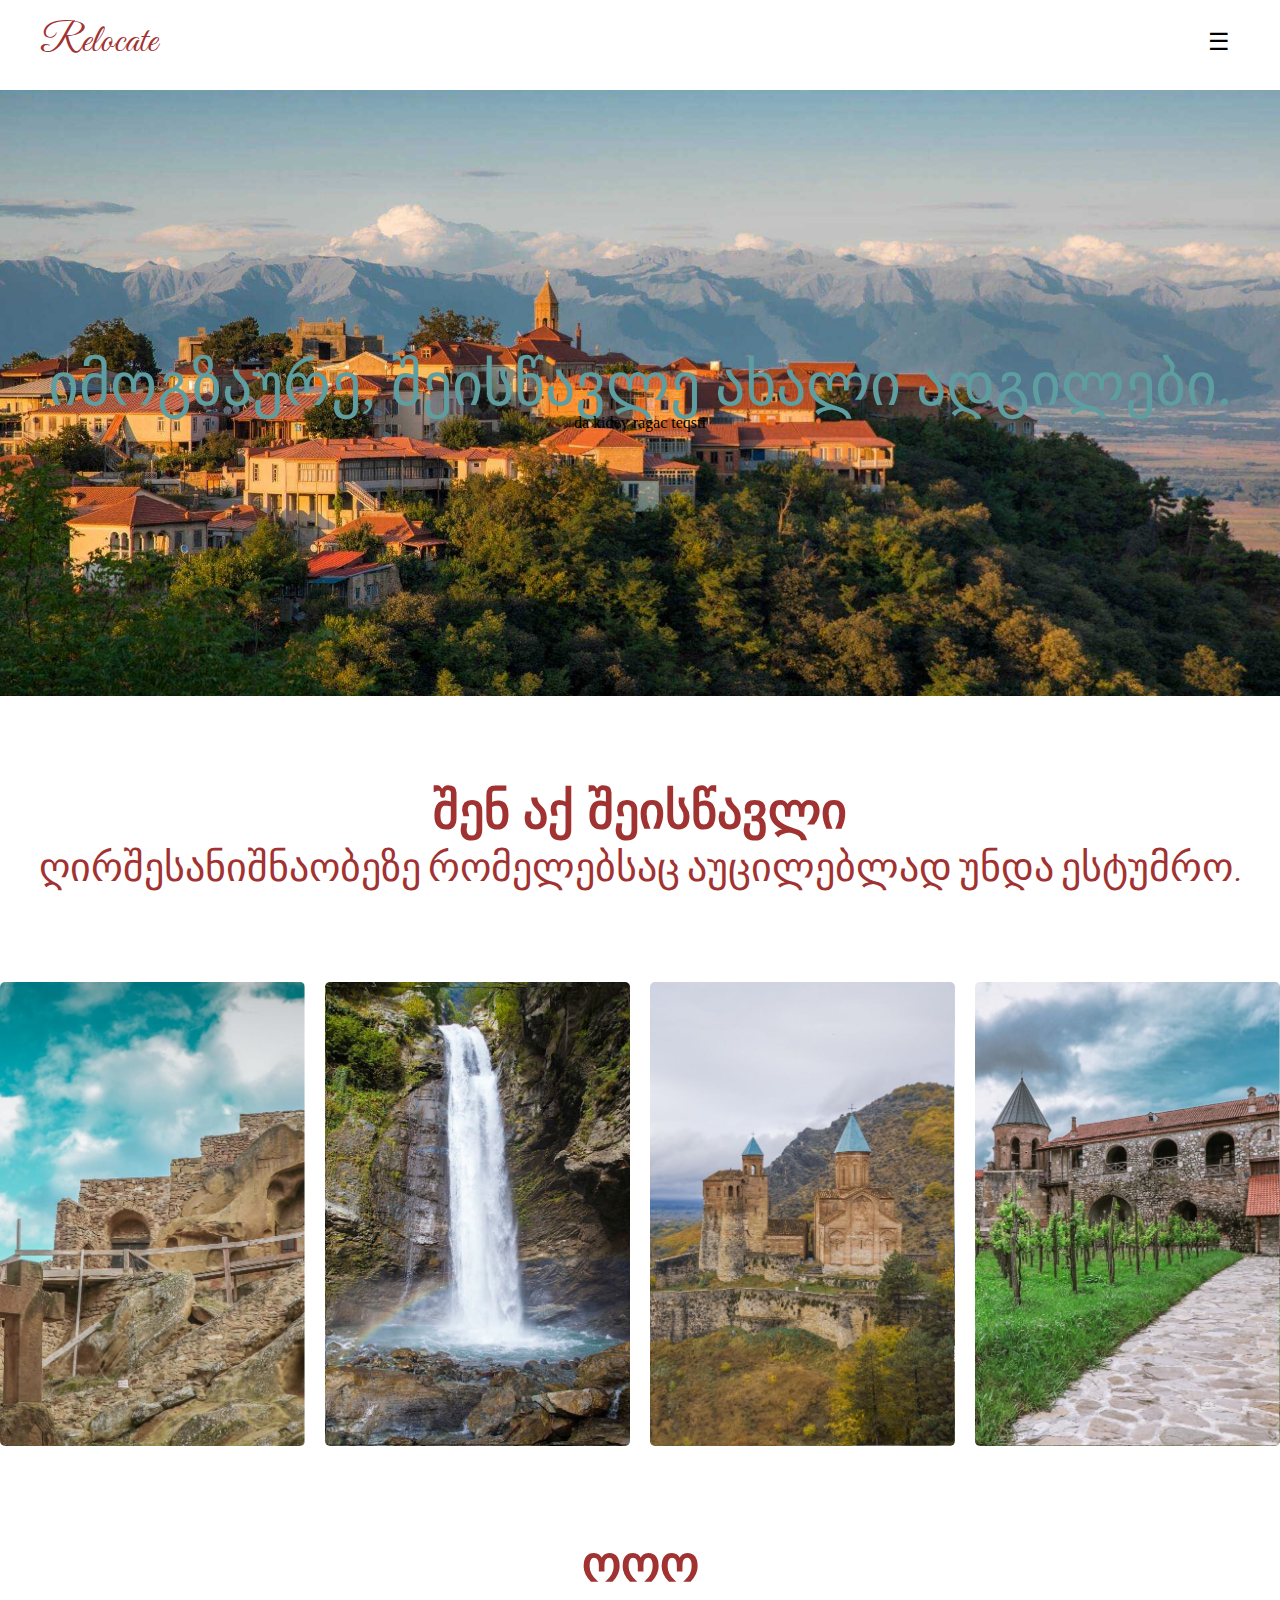
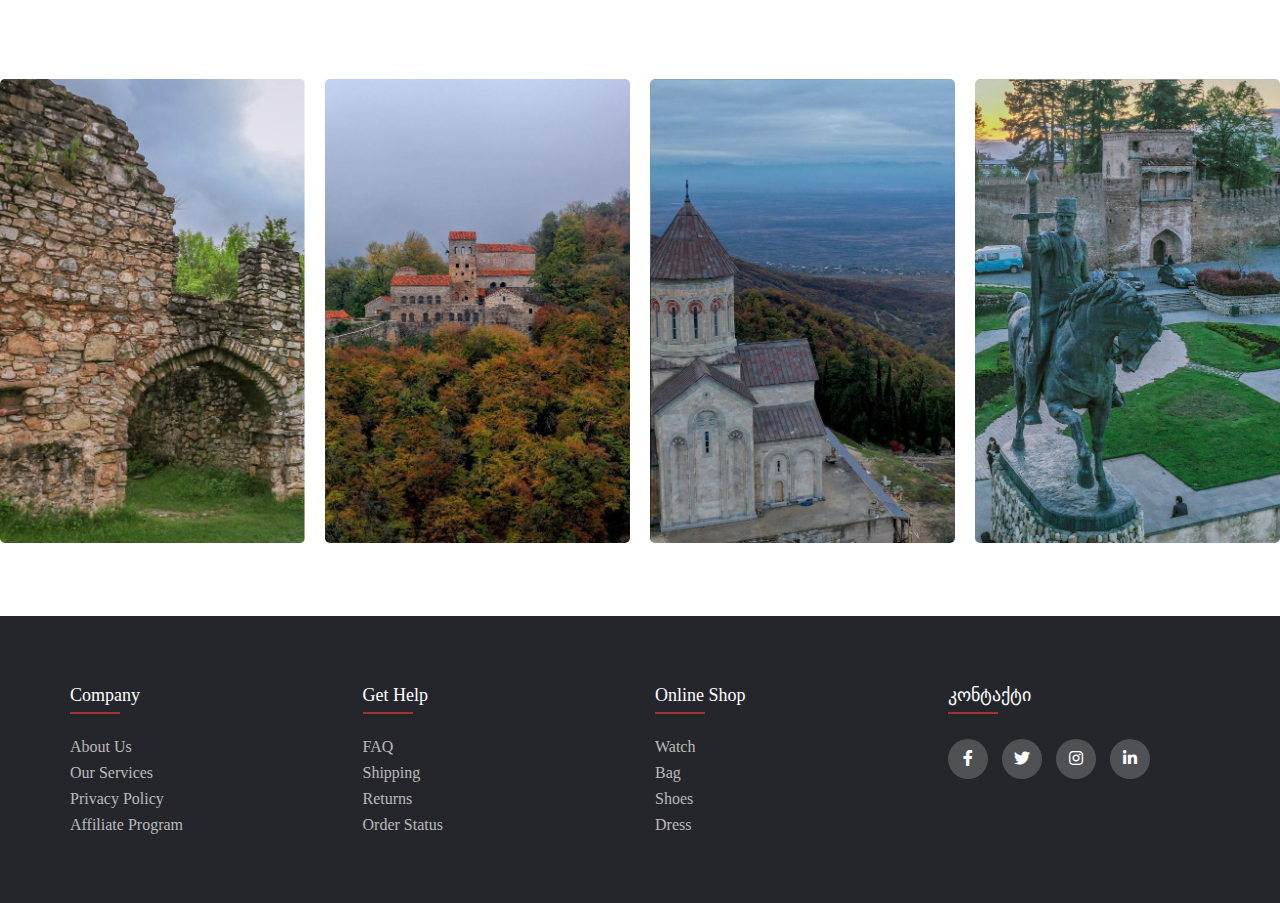
==== commit 4d9b120b: "ოო" ====
--- a/index.html
+++ b/index.html
@@ -7,7 +7,9 @@
     <link rel="stylesheet" href="scss/global.css">
     <link rel="preconnect" href="https://fonts.googleapis.com">
 <link rel="preconnect" href="https://fonts.gstatic.com" crossorigin>
+
 <link href="https://fonts.googleapis.com/css2?family=Great+Vibes&display=swap" rel="stylesheet">
+<link rel="stylesheet" type="text/css" href="https://cdnjs.cloudflare.com/ajax/libs/font-awesome/5.15.1/css/all.min.css">
 </head>
 <body>
     <header>
@@ -33,78 +35,115 @@
     <section class="section">
         <div class="img">
             <h3>იმოგზაურე, შეისწავლე ახალი ადგილები.</h3>
+            <p>da kidev ragac teqsti</p>
         </div>
         <section class="sekcia" >
-            <h1>heeee</h1>
+            <h1>შენ აქ შეისწავლი</h1>
+            <br>
+            <p>ღირშესანიშნაობეზე რომელებსაც აუცილებლად უნდა ესტუმრო.</p>
         </section>
           <section class="section">
             <div class="image-gallery">
                 <div class="image-item">
-                  <img src="images/placeholder.jpg" alt="Image 1">
+                  <img src="images/devitgareji.jpg" alt="Image 1">
                   <div class="image-text">
-                    <p>Text for Image 1</p>
+                    <a href="home.html" >დავითგარეჯი</a>
                   </div>
                 </div>
                 <div class="image-item">
-                  <img src="images/placeholder.jpg" alt="Image 2">
+                  <img src="images/1.png" alt="Image 2">
                   <div class="image-text">
-                    <p>Text for Image 2</p>
+                    <a href="home.html" >ნინოსხევის ჩანჩქერი</a>
                   </div>
                 </div>
                 <div class="image-item">
-                  <img src="images/placeholder.jpg" alt="Image 3">
+                  <img src="images/gremi.jpg" alt="Image 3">
                   <div class="image-text">
-                    <p>Text for Image 3</p>
+                    <a href="#" >გრემის მონასტერი</a>
                   </div>
                 </div>
                 <div class="image-item">
-                  <img src="images/placeholder.jpg" alt="Image 4">
+                  <img src="images/3.jpg" alt="Image 4">
                   <div class="image-text">
-                    <p>Text for Image 4</p>
+                    <a href="#" >ალავერდი</a>
                   </div>
                 </div>
               </div>
     </section>
     <section class="sekcia" >
-      <h1>heeee</h1>
+      <h1>ოოო</h1>
   </section>
   <section class="section">
     <div class="image-gallery">
         <div class="image-item">
-          <img src="images/placeholder.jpg" alt="Image 1">
+          <img src="images/iyalto.jpg" alt="Image 1">
           <div class="image-text">
-            <p>Text for Image 1</p>
+            <p>იყალთოს მონასტერი</p>
           </div>
         </div>
         <div class="image-item">
-          <img src="images/placeholder.jpg" alt="Image 2">
+          <img src="images/nekresi.jpg" alt="Image 2">
           <div class="image-text">
-            <p>Text for Image 2</p>
+            <p>ნეკრესი</p>
           </div>
         </div>
         <div class="image-item">
-          <img src="images/placeholder.jpg" alt="Image 3">
+          <img src="images/bodbe.jpg" alt="Image 3">
           <div class="image-text">
-            <p>Text for Image 3</p>
+            <p>ბოდბის მონასტერი</p>
           </div>
         </div>
         <div class="image-item">
-          <img src="images/placeholder.jpg" alt="Image 4">
+          <img src="images/erekle.jpg" alt="Image 4">
           <div class="image-text">
-            <p>Text for Image 4</p>
+            <p> ერეკლე მეფის სასახლე </p>
           </div>
         </div>
       </div>
       </section>
       
-    <footer class="footer">
-        <div class="footer-content">
-          <ul class="footer-links">
-            <li><a href="#">Home</a></li>
-            <li><a href="#">About</a></li>
-            <li><a href="#">Contact</a></li>
-          </ul>
+      <footer class="footer">
+        <div class="container">
+          <div class="row">
+            <div class="footer-col">
+              <h4>company</h4>
+              <ul>
+                <li><a href="#">about us</a></li>
+                <li><a href="#">our services</a></li>
+                <li><a href="#">privacy policy</a></li>
+                <li><a href="#">affiliate program</a></li>
+              </ul>
+            </div>
+            <div class="footer-col">
+              <h4>get help</h4>
+              <ul>
+                <li><a href="#">FAQ</a></li>
+                <li><a href="#">shipping</a></li>
+                <li><a href="#">returns</a></li>
+                <li><a href="#">order status</a></li>
+                
+              </ul>
+            </div>
+            <div class="footer-col">
+              <h4>online shop</h4>
+              <ul>
+                <li><a href="#">watch</a></li>
+                <li><a href="#">bag</a></li>
+                <li><a href="#">shoes</a></li>
+                <li><a href="#">dress</a></li>
+              </ul>
+            </div>
+            <div class="footer-col">
+              <h4>კონტაქტი</h4>
+              <div class="social-links">
+                <a href="#"><i class="fab fa-facebook-f"></i></a>
+                <a href="#"><i class="fab fa-twitter"></i></a>
+                <a href="#"><i class="fab fa-instagram"></i></a>
+                <a href="#"><i class="fab fa-linkedin-in"></i></a>
+              </div>
+            </div>
+          </div>
         </div>
-      </footer>
+     </footer>
 </body>
 </html>--- a/scss/global.css
+++ b/scss/global.css
@@ -1,4 +1,6 @@
 @import url("//cdn.web-fonts.ge/fonts/bpg-ucnobi/css/bpg-ucnobi.min.css");
+@import url("//cdn.web-fonts.ge/fonts/alk-rounded-nusx-med/css/alk-rounded-nusx-med.min.css");
+@import url("https://fonts.googleapis.com/css2?family=Poppins:wght@300;400;500;600;700&display=swap");
 html, body, div, span, applet, object, iframe,
 h1, h2, h3, h4, h5, h6, p, blockquote, pre,
 a, abbr, acronym, address, big, cite, code,
@@ -130,12 +132,11 @@
 }
 
 section {
-  margin-top: 80px;
+  margin-top: 90px;
 }
 
 .section {
   width: 100%;
-  margin-bottom: 84px;
 }
 .section .img {
   width: 100%;
@@ -149,7 +150,7 @@
   background-repeat: no-repeat;
 }
 .section .img h3 {
-  color: dimgrey;
+  color: cadetblue;
   font-size: 60px;
   font-weight: 300;
 }
@@ -219,7 +220,7 @@
   height: 951px;
 }
 .card-container .card-content {
-  width: 260px;
+  width: 200px;
   margin-bottom: 50px;
 }
 .card-container .card-content img {
@@ -248,6 +249,11 @@
   position: relative;
   flex: 1 0 250px;
 }
+.image-gallery .image-item img {
+  width: 100%;
+  height: auto;
+  border-radius: 5px;
+}
 .image-gallery .image-item .image-text {
   position: absolute;
   top: 0;
@@ -255,7 +261,7 @@
   width: 100%;
   height: 100%;
   background-color: rgba(0, 0, 0, 0.7);
-  color: #fff;
+  color: white;
   font-size: 16px;
   display: flex;
   justify-content: center;
@@ -263,12 +269,10 @@
   opacity: 0;
   border-radius: 5px;
   transition: opacity 0.3s ease;
-}
-
-img {
-  width: 100%;
-  height: auto;
-  border-radius: 5px;
+  font-weight: 600;
+}
+.image-gallery .image-item .image-text a {
+  color: #fff;
 }
 
 .image-item:hover .image-text {
@@ -276,53 +280,20 @@
 }
 
 .sekcia {
-  display: flex;
-  justify-content: space-around;
+  text-align: center;
 }
 .sekcia h1 {
+  font-weight: 600;
+  color: rgb(161, 50, 50);
+  font-size: 50px;
+  font-family: "ALK Rounded Nusx Med", sans-serif;
+}
+.sekcia p {
   font-family: "Great Vibes", cursive;
   color: rgb(161, 50, 50);
   font-size: 40px;
 }
 
-.footer {
-  background-color: #333;
-  color: #fff;
-  text-align: center;
-  padding: 20px;
-}
-.footer .footer-content {
-  display: flex;
-  flex-direction: column;
-  justify-content: center;
-  align-items: center;
-}
-.footer .footer-content .footer-links {
-  list-style: none;
-  padding: 0;
-  margin-top: 10px;
-}
-.footer .footer-content .footer-links p {
-  margin: 0;
-}
-
-.footer-links {
-  list-style: none;
-  padding: 0;
-  margin-top: 10px;
-}
-.footer-links li {
-  display: inline-block;
-  margin: 0 10px;
-}
-.footer-links li a {
-  color: #fff;
-  text-decoration: none;
-}
-.footer-links li a:hover {
-  text-decoration: underline;
-}
-
 @media screen and (min-width: 768px) {
   .footer-content {
     flex-direction: row;
@@ -335,8 +306,7 @@
   position: relative;
   display: flex;
 }
-
-.image-text {
+.image-container .image-text {
   position: absolute;
   top: 0;
   left: 0;
@@ -359,7 +329,7 @@
 .teqsti {
   width: 600px;
   margin-left: 30px;
-  display: inline;
+  display: inline-block;
   float: left;
 }
 
@@ -418,22 +388,225 @@
   margin: 0 auto;
 }
 
-.image-small {
-  width: 100px;
-  height: 100px;
-}
-
-.image-medium {
-  width: 200px;
-  height: 200px;
-}
-
-.image-large {
-  width: 300px;
-  height: 300px;
-}
-
-.img-small {
+.car-container {
+  display: flex;
+  justify-content: space-between;
+  flex-wrap: wrap;
+  width: 40%;
+  float: right;
+  margin-left: 40px;
+}
+
+.card-content {
+  width: 180px;
+  margin-bottom: 50px;
+}
+
+.card-content img {
+  width: 100%;
+  margin-bottom: 23px;
+}
+
+.card-content h3 {
+  color: #343232;
+  font-size: 19px;
+  font-family: Helvetica;
+  margin-bottom: 9px;
+}
+
+.card-content p {
+  color: #636060;
+  font-size: 18px;
+  font-family: Helvetica;
+  width: 100%;
+}
+
+@media (max-width: 1230px) {
+  .container {
+    width: 90%;
+  }
+}
+@media (max-width: 800px) {
+  nav {
+    display: none;
+  }
+  .fa-house {
+    display: inline-block;
+  }
+}
+@media (max-width: 768px) {
+  .sec-2 {
+    display: inline;
+    padding-left: 20px;
+  }
+}
+header {
+  width: 100%;
+  height: 80px;
+  padding: 21px 0;
+  background: white;
+  position: fixed;
+  top: 0;
+  z-index: 1;
+  height: 84px;
+  display: flex;
+  justify-content: space-between;
+  align-items: center;
+}
+header .container {
+  max-width: 1200px;
+  width: 100%;
+  margin: 0 auto;
+}
+header .container .header {
+  height: 84px;
+  display: flex;
+  justify-content: space-between;
+  align-items: center;
+}
+header .container .header ul {
+  display: flex;
+  justify-content: space-between;
+}
+header .container .header ul a {
+  font-weight: 600;
+  font-size: 18px;
+  color: black;
+}
+header .container .header ul .h2 {
+  font-family: "Great Vibes", cursive;
+  color: rgb(161, 50, 50);
+  font-size: 40px;
+}
+
+.pls {
+  float: right;
+  display: flex;
+  flex-wrap: wrap;
+}
+
+@media screen and (min-width: 768px) {
+  .footer-content {
+    flex-direction: row;
+  }
+  .footer p {
+    margin-right: 20px;
+  }
+}
+@media screen and (max-width: 768px) {
+  header {
+    height: 200px;
+  }
+  nav {
+    display: block;
+  }
+  nav ul {
+    display: flex;
+    flex-direction: column;
+    align-items: center;
+  }
+  nav li {
+    margin: 5px 0;
+  }
+  #menu-toggle:checked + label.menu-icon {
+    background-color: #444;
+  }
+}
+footer {
+  margin-top: 70px;
+}
+
+.container {
+  max-width: 1170px;
+  margin: auto;
+}
+
+.row {
+  display: flex;
+  flex-wrap: wrap;
+}
+
+ul {
+  list-style: none;
+}
+
+.footer {
+  background-color: #24262b;
+  padding: 70px 0;
+}
+
+.footer-col {
+  width: 25%;
+  padding: 0 15px;
+}
+
+.footer-col h4 {
+  font-size: 18px;
+  color: #ffffff;
+  text-transform: capitalize;
+  margin-bottom: 35px;
+  font-weight: 500;
+  position: relative;
+}
+
+.footer-col h4::before {
+  content: "";
+  position: absolute;
+  left: 0;
+  bottom: -10px;
+  background-color: rgb(161, 50, 50);
+  height: 2px;
+  box-sizing: border-box;
   width: 50px;
-  height: 50px;
+}
+
+.footer-col ul li:not(:last-child) {
+  margin-bottom: 10px;
+}
+
+.footer-col ul li a {
+  font-size: 16px;
+  text-transform: capitalize;
+  color: #ffffff;
+  text-decoration: none;
+  font-weight: 300;
+  color: #bbbbbb;
+  display: block;
+  transition: all 0.3s ease;
+}
+
+.footer-col ul li a:hover {
+  color: #ffffff;
+  padding-left: 8px;
+}
+
+.footer-col .social-links a {
+  display: inline-block;
+  height: 40px;
+  width: 40px;
+  background-color: rgba(255, 255, 255, 0.2);
+  margin: 0 10px 10px 0;
+  text-align: center;
+  line-height: 40px;
+  border-radius: 50%;
+  color: #ffffff;
+  transition: all 0.5s ease;
+}
+
+.footer-col .social-links a:hover {
+  color: #24262b;
+  background-color: #ffffff;
+}
+
+/*responsive*/
+@media (max-width: 767px) {
+  .footer-col {
+    width: 50%;
+    margin-bottom: 30px;
+  }
+}
+@media (max-width: 574px) {
+  .footer-col {
+    width: 100%;
+  }
 }/*# sourceMappingURL=global.css.map */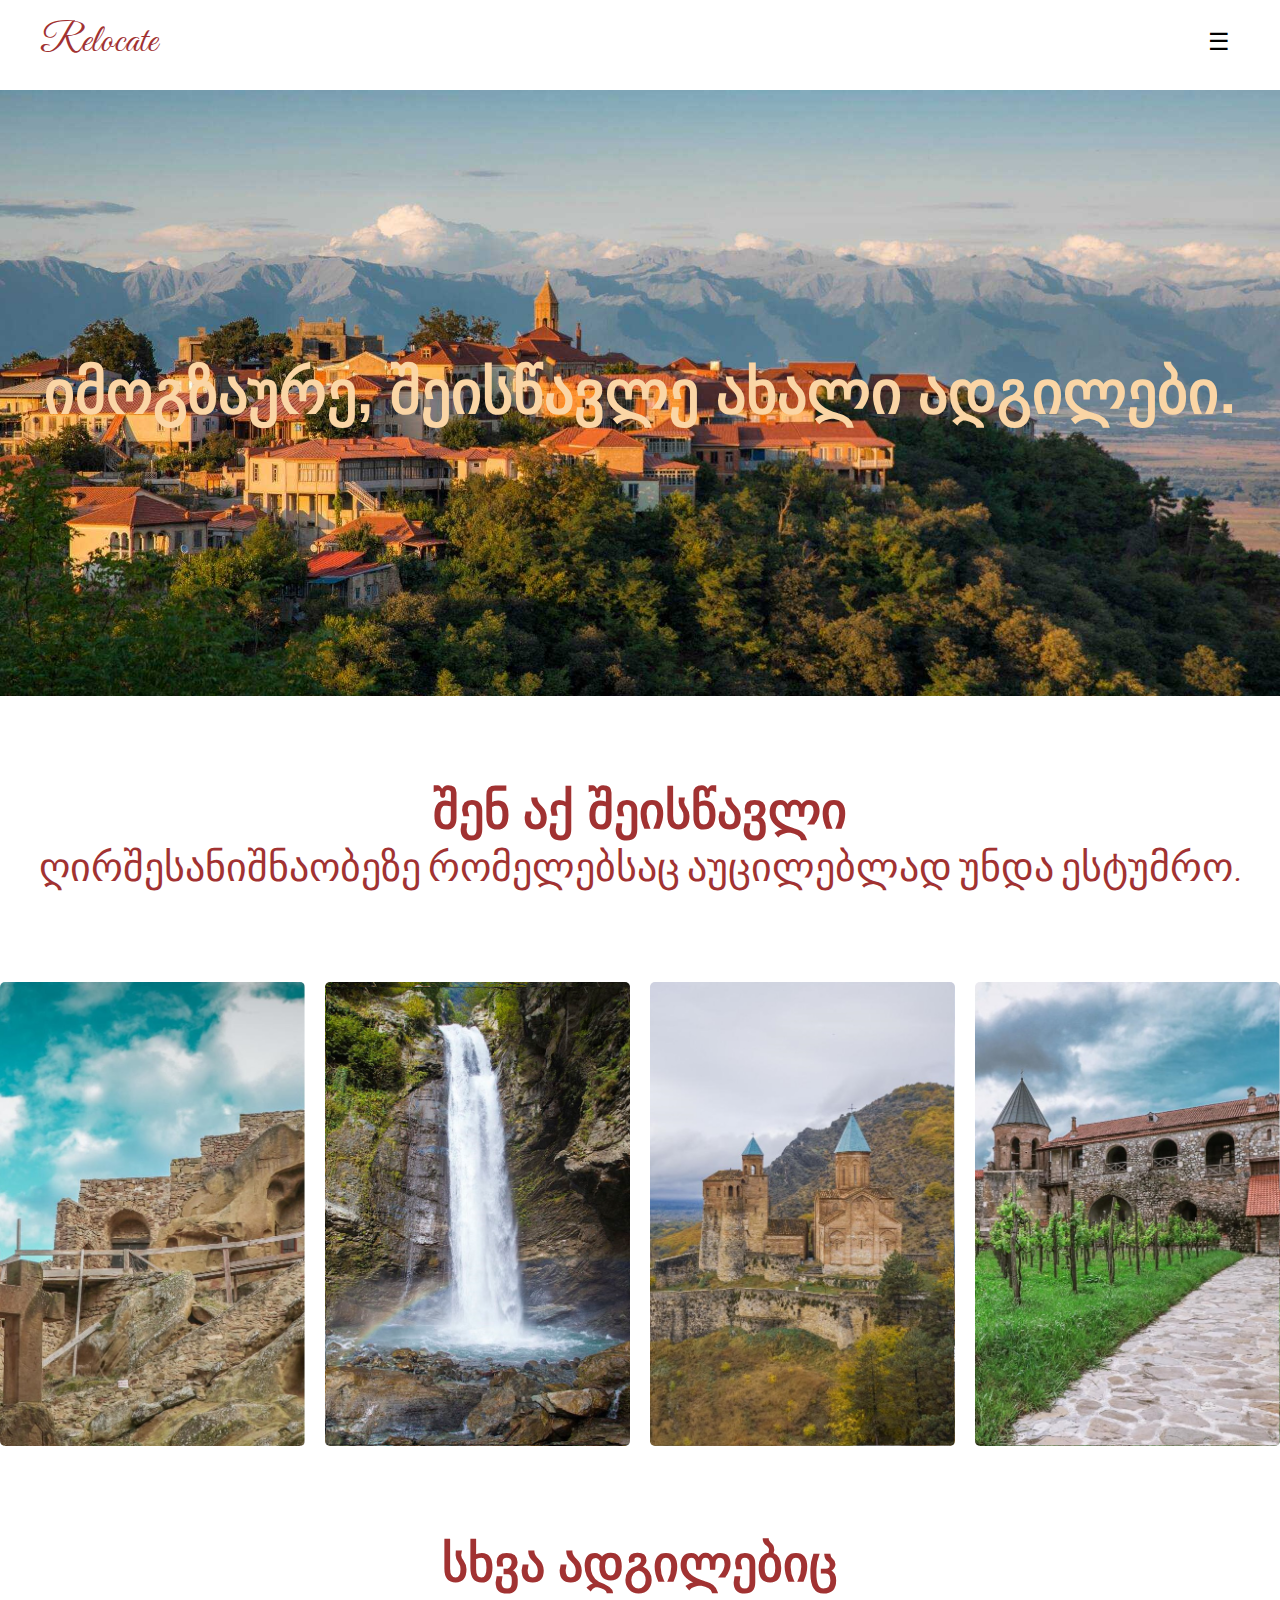
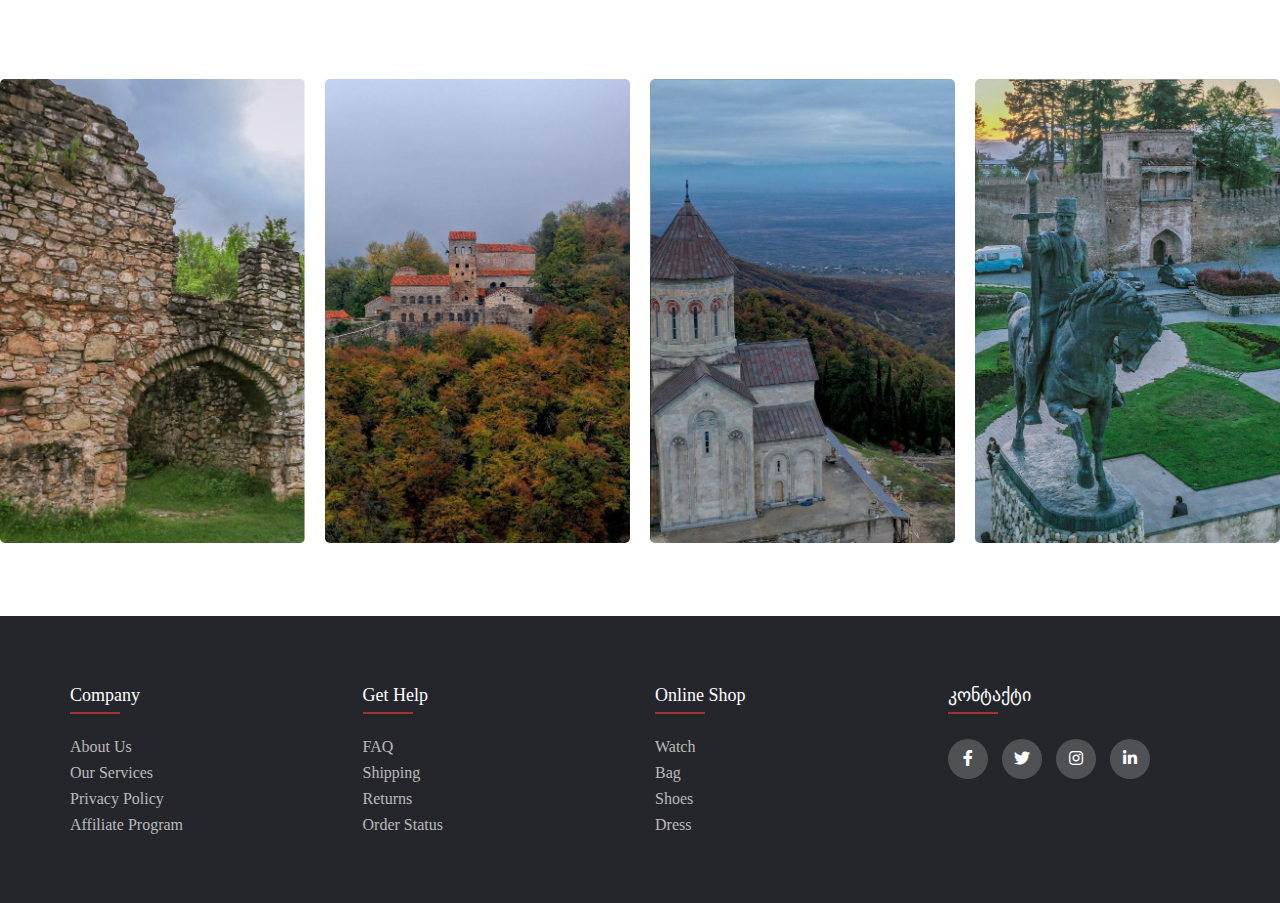
==== commit 75f9d729: "oo" ====
--- a/index.html
+++ b/index.html
@@ -7,7 +7,10 @@
     <link rel="stylesheet" href="scss/global.css">
     <link rel="preconnect" href="https://fonts.googleapis.com">
 <link rel="preconnect" href="https://fonts.gstatic.com" crossorigin>
-
+<link rel="stylesheet" href="https://cdn.web-fonts.ge/fonts/bpg-mikheil-stefane/css/bpg-mikheil-stefane.min.css">
+<link rel="stylesheet" href="https://cdn.web-fonts.ge/fonts/alk-rounded-nusx-med/css/alk-rounded-nusx-med.min.css">
+<link rel="stylesheet" href="https://cdn.web-fonts.ge/fonts/bpg-irubaqidze/css/bpg-irubaqidze.min.css">
+<link href="https://fonts.googleapis.com/css2?family=Great+Vibes&display=swap" rel="stylesheet">
 <link href="https://fonts.googleapis.com/css2?family=Great+Vibes&display=swap" rel="stylesheet">
 <link rel="stylesheet" type="text/css" href="https://cdnjs.cloudflare.com/ajax/libs/font-awesome/5.15.1/css/all.min.css">
 </head>
@@ -20,9 +23,9 @@
                     <input type="checkbox" id="menu-toggle">
                     <nav>
                       <ul>
-                        <li><a href="#">დანიშნულების ადგილი</a></li>
+                        <li><a href="index.html">მთავარი ვერდი</a></li>
                         <li><a href="#">შემოთავაზებები</a></li>
-                        <li><a href="#">კუკუ</a></li>
+                        <li><a href="contact.html">კონტაქტი</a></li>
                         <li><a href="#">მოგზაურობა</a></li>
                       </ul>
                     </nav>
@@ -35,7 +38,7 @@
     <section class="section">
         <div class="img">
             <h3>იმოგზაურე, შეისწავლე ახალი ადგილები.</h3>
-            <p>da kidev ragac teqsti</p>
+            
         </div>
         <section class="sekcia" >
             <h1>შენ აქ შეისწავლი</h1>
@@ -53,7 +56,7 @@
                 <div class="image-item">
                   <img src="images/1.png" alt="Image 2">
                   <div class="image-text">
-                    <a href="home.html" >ნინოსხევის ჩანჩქერი</a>
+                    <a href="pg1.html" >ნინოსხევის ჩანჩქერი</a>
                   </div>
                 </div>
                 <div class="image-item">
@@ -71,7 +74,7 @@
               </div>
     </section>
     <section class="sekcia" >
-      <h1>ოოო</h1>
+      <h1>სხვა ადგილებიც</h1>
   </section>
   <section class="section">
     <div class="image-gallery">
--- a/scss/global.css
+++ b/scss/global.css
@@ -86,6 +86,68 @@
     background-color: #444;
   }
 }
+@media (max-width: 1230px) {
+  .container {
+    width: 90%;
+  }
+}
+@media (max-width: 800px) {
+  nav {
+    display: none;
+  }
+  .fa-house {
+    display: inline-block;
+  }
+}
+@media (max-width: 768px) {
+  .sec-2 {
+    display: inline;
+    padding-left: 20px;
+  }
+}
+@media screen and (min-width: 768px) {
+  .footer-content {
+    flex-direction: row;
+  }
+  .footer p {
+    margin-right: 20px;
+  }
+}
+@media screen and (max-width: 768px) {
+  header {
+    height: 200px;
+  }
+  nav {
+    display: block;
+  }
+  nav ul {
+    display: flex;
+    flex-direction: column;
+    align-items: center;
+  }
+  nav li {
+    margin: 5px 0;
+  }
+  #menu-toggle:checked + label.menu-icon {
+    background-color: #444;
+  }
+}
+@media (max-width: 767px) {
+  .footer-col {
+    width: 50%;
+    margin-bottom: 30px;
+  }
+}
+@media (max-width: 574px) {
+  .footer-col {
+    width: 100%;
+  }
+}
+@media (max-width: 600px) {
+  .teqsti {
+    width: auto;
+  }
+}
 header {
   width: 100%;
   height: 80px;
@@ -150,11 +212,11 @@
   background-repeat: no-repeat;
 }
 .section .img h3 {
-  color: cadetblue;
+  color: #FAD5A5;
   font-size: 60px;
-  font-weight: 300;
-}
-
+  font-weight: 600;
+  font-family: "BPG Irubaqidze", sans-serif;
+}
 .logo {
   font-size: 24px;
   flex: 1;
@@ -307,30 +369,39 @@
   display: flex;
 }
 .image-container .image-text {
-  position: absolute;
-  top: 0;
-  left: 0;
-  width: 100%;
-  height: 100%;
-  background-color: rgba(0, 0, 0, 0.7);
-  color: #fff;
-  font-size: 16px;
-  display: flex;
+  width: 100%;
+  height: 800px;
+  display: flex;
+  background-image: url(../images/davitgarejimain.jpg);
   justify-content: center;
   align-items: center;
-  opacity: 0;
-  transition: opacity 0.3s ease;
-}
-
-.image-container:hover .image-text {
-  opacity: 1;
+  flex-direction: column;
+  background-size: cover;
+  background-repeat: no-repeat;
+}
+.image-container .image-text h1 {
+  font-size: 70px;
+  font-weight: 600;
+  color: #A4E0EB;
+  font-family: "BPG Mikheil Stefane", sans-serif;
 }
 
 .teqsti {
-  width: 600px;
+  width: 650px;
   margin-left: 30px;
   display: inline-block;
   float: left;
+}
+.teqsti h1 {
+  font-size: 40px;
+  color: navy;
+  font-family: "BPG Irubaqidze", sans-serif;
+  margin-bottom: 10px;
+}
+.teqsti p {
+  color: #818589;
+  font-family: "ALK Rounded Nusx Med", sans-serif;
+  letter-spacing: 1px;
 }
 
 .image-container {
@@ -396,25 +467,22 @@
   float: right;
   margin-left: 40px;
 }
-
-.card-content {
+.car-container .card-content {
   width: 180px;
   margin-bottom: 50px;
 }
-
-.card-content img {
+.car-container .card-content img {
   width: 100%;
   margin-bottom: 23px;
 }
-
-.card-content h3 {
+.car-container .card-content h3 {
   color: #343232;
   font-size: 19px;
   font-family: Helvetica;
   margin-bottom: 9px;
-}
-
-.card-content p {
+  font-weight: 600;
+}
+.car-container .card-content p {
   color: #636060;
   font-size: 18px;
   font-family: Helvetica;
@@ -480,9 +548,10 @@
 }
 
 .pls {
-  float: right;
+  width: 630px;
   display: flex;
   flex-wrap: wrap;
+  margin-left: auto;
 }
 
 @media screen and (min-width: 768px) {
@@ -598,7 +667,6 @@
   background-color: #ffffff;
 }
 
-/*responsive*/
 @media (max-width: 767px) {
   .footer-col {
     width: 50%;
@@ -609,4 +677,96 @@
   .footer-col {
     width: 100%;
   }
+}
+@media (max-width: 748px) {
+  .teqsti {
+    width: auto;
+  }
+}
+.cc {
+  margin-left: 30px;
+  display: flex;
+  flex-wrap: wrap;
+  margin-top: auto;
+  justify-content: space-around;
+}
+
+.image-container1 {
+  position: relative;
+  display: flex;
+}
+.image-container1 .image-text1 {
+  width: 100%;
+  height: 800px;
+  display: flex;
+  background-image: url(../images/gurgeniani.jpg);
+  justify-content: center;
+  align-items: center;
+  flex-direction: column;
+  background-size: cover;
+  background-repeat: no-repeat;
+}
+.image-container1 .image-text1 h1 {
+  font-size: 70px;
+  font-weight: 600;
+  color: #96DED1;
+  font-family: "BPG Mikheil Stefane", sans-serif;
+}
+
+.teqsti1 {
+  width: 650px;
+  margin-left: 30px;
+  display: inline-block;
+  float: left;
+}
+.teqsti1 h1 {
+  font-size: 40px;
+  color: #93C572;
+  font-family: "BPG Irubaqidze", sans-serif;
+  margin-bottom: 10px;
+}
+.teqsti1 p {
+  color: #818589;
+  font-family: "ALK Rounded Nusx Med", sans-serif;
+  letter-spacing: 1px;
+}
+
+.image-container2 {
+  position: relative;
+  display: flex;
+}
+.image-container2 .image-text2 {
+  width: 100%;
+  height: 800px;
+  display: flex;
+  background-image: url(../images/gremi\ mtavari.jpg);
+  justify-content: center;
+  align-items: center;
+  flex-direction: column;
+  background-size: cover;
+  background-repeat: no-repeat;
+}
+.image-container2 .image-text2 h1 {
+  font-size: 70px;
+  font-weight: 600;
+  color: #96DED1;
+  font-family: "BPG Mikheil Stefane", sans-serif;
+}
+
+.teqsti2 {
+  width: 650px;
+  margin-left: 30px;
+  display: inline-block;
+  float: left;
+}
+.teqsti2 h1 {
+  font-size: 40px;
+  color: #F0E68C;
+  font-family: "BPG Irubaqidze", sans-serif;
+  margin-bottom: 10px;
+}
+.teqsti2 p {
+  color: #818589;
+  font-family: "ALK Rounded Nusx Med", sans-serif;
+  letter-spacing: 1px;
 }/*# sourceMappingURL=global.css.map */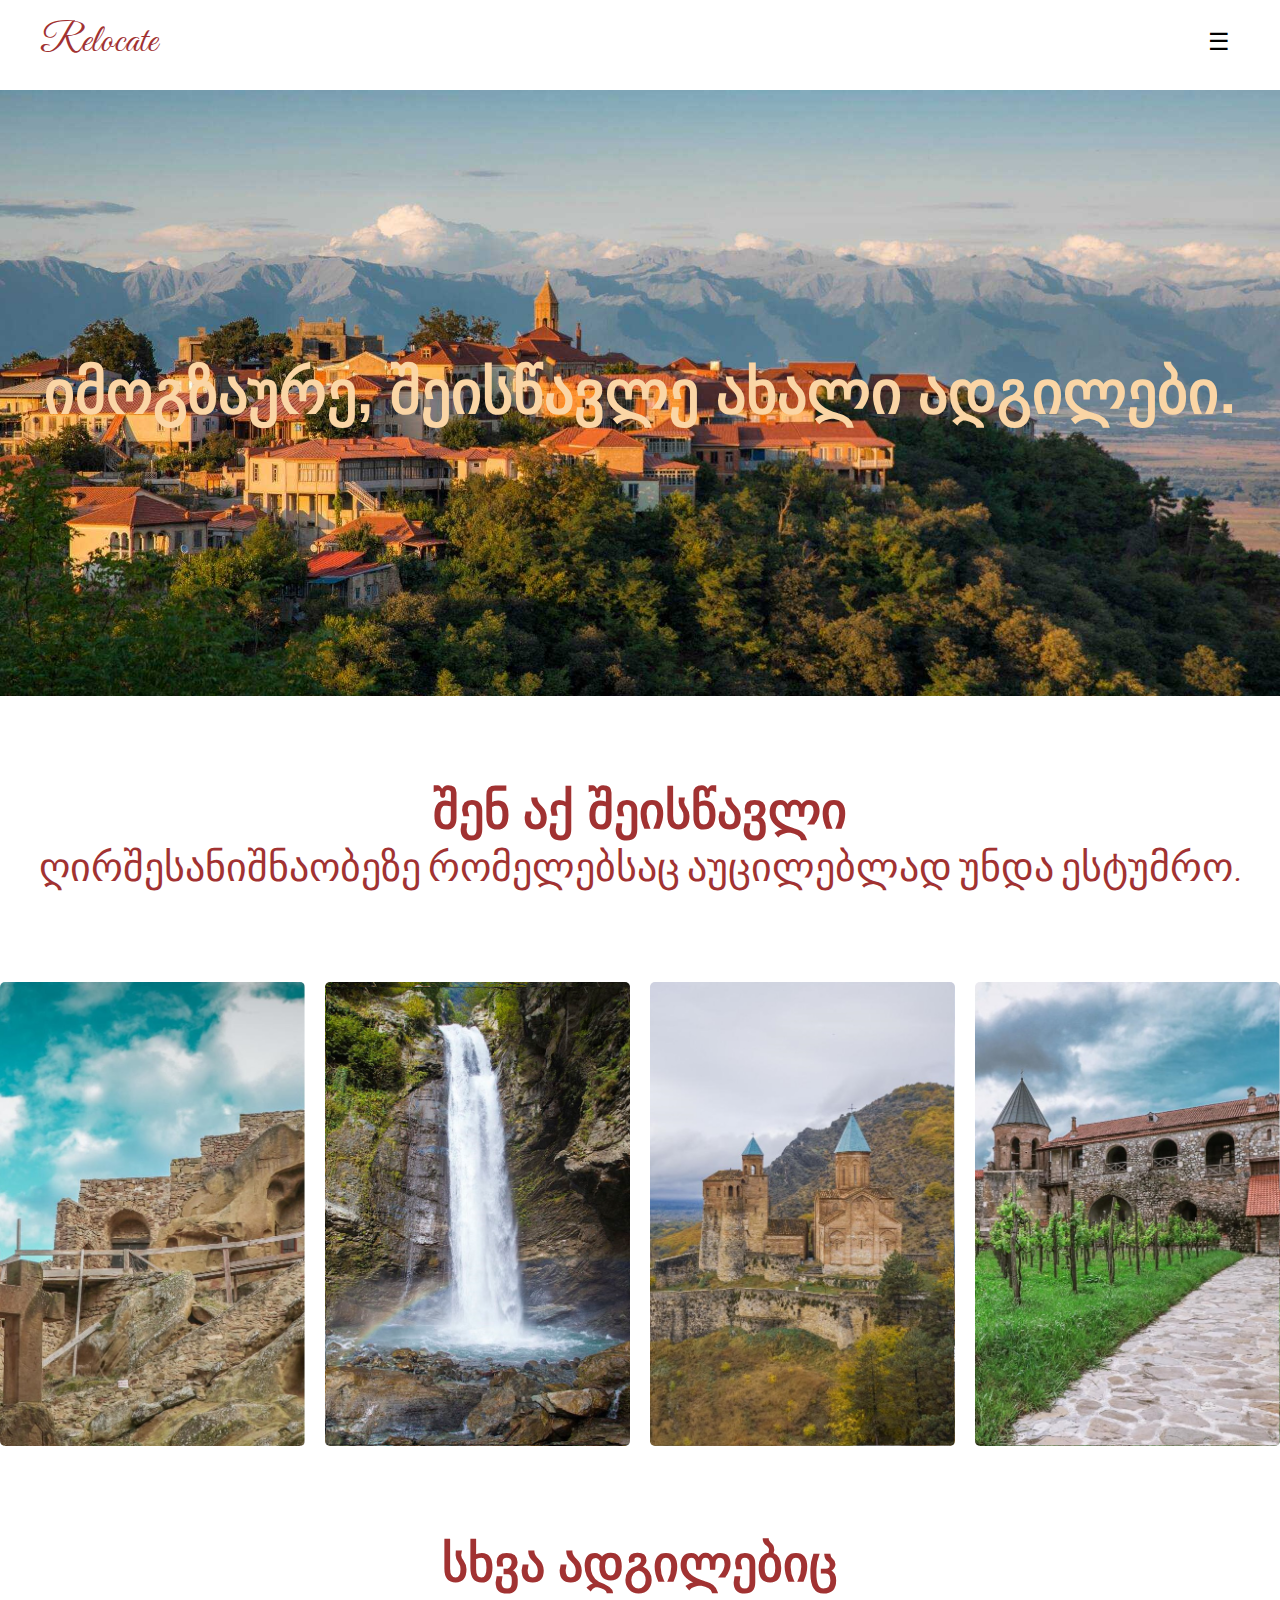
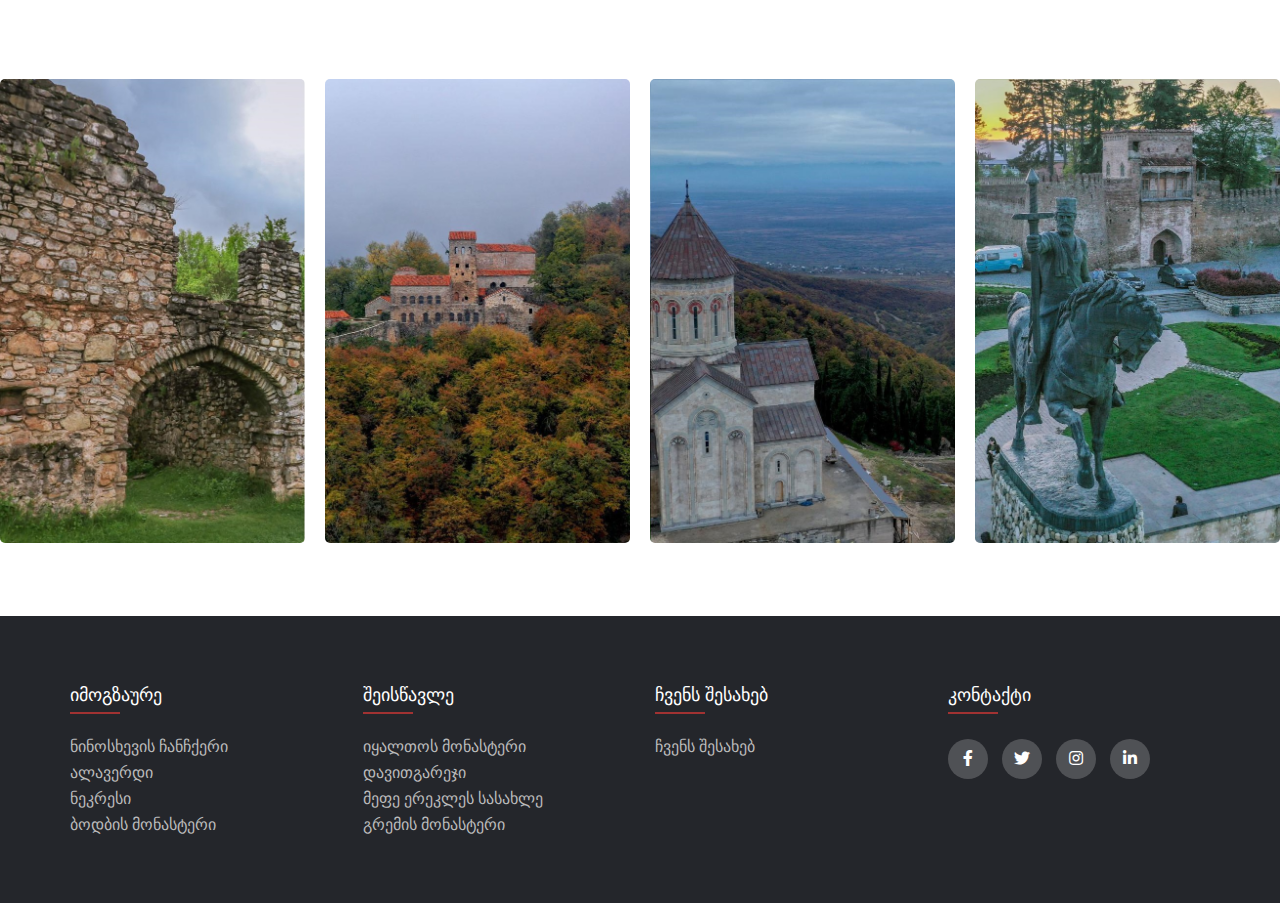
==== commit d3658efa: "uuu" ====
--- a/index.html
+++ b/index.html
@@ -15,21 +15,21 @@
 <link rel="stylesheet" type="text/css" href="https://cdnjs.cloudflare.com/ajax/libs/font-awesome/5.15.1/css/all.min.css">
 </head>
 <body>
-    <header>
-        <div class="container">
-            <div class="header">
-                <h2 class="h2" >Relocate</h2>
-                    <label for="menu-toggle" class="menu-icon">&#9776;</label>
-                    <input type="checkbox" id="menu-toggle">
-                    <nav>
-                      <ul>
-                        <li><a href="index.html">მთავარი ვერდი</a></li>
-                        <li><a href="#">შემოთავაზებები</a></li>
-                        <li><a href="contact.html">კონტაქტი</a></li>
-                        <li><a href="#">მოგზაურობა</a></li>
-                      </ul>
-                    </nav>
-                  </header>
+  <header>
+    <div class="container">
+        <div class="header">
+            <h2 class="h2" >Relocate</h2>
+                <label for="menu-toggle" class="menu-icon">&#9776;</label>
+                <input type="checkbox" id="menu-toggle">
+                <nav>
+                  <ul>
+                    <li><a href="index.html">მთარავი გვერდი</a></li>
+                    <li><a href="index.html">შემოთავაზებები</a></li>
+                    <li><a href="contact.html">კონტაქტი</a></li>
+                    <li><a href="index.html">მოგზაურობა</a></li>
+                  </ul>
+                </nav>
+              </header>
                   </div>
             </div>
         </div>
@@ -62,13 +62,13 @@
                 <div class="image-item">
                   <img src="images/gremi.jpg" alt="Image 3">
                   <div class="image-text">
-                    <a href="#" >გრემის მონასტერი</a>
+                    <a href="pg3.html" >გრემის მონასტერი</a>
                   </div>
                 </div>
                 <div class="image-item">
                   <img src="images/3.jpg" alt="Image 4">
                   <div class="image-text">
-                    <a href="#" >ალავერდი</a>
+                    <a href="pg4.html" >ალავერდი</a>
                   </div>
                 </div>
               </div>
@@ -81,25 +81,25 @@
         <div class="image-item">
           <img src="images/iyalto.jpg" alt="Image 1">
           <div class="image-text">
-            <p>იყალთოს მონასტერი</p>
+            <a href="pg5.html" >იყალთოს მონასტერი</a>
           </div>
         </div>
         <div class="image-item">
           <img src="images/nekresi.jpg" alt="Image 2">
           <div class="image-text">
-            <p>ნეკრესი</p>
+            <a href="pg6.html" >ნეკრესი</a>
           </div>
         </div>
         <div class="image-item">
           <img src="images/bodbe.jpg" alt="Image 3">
           <div class="image-text">
-            <p>ბოდბის მონასტერი</p>
+            <a href="pg7.html" >ბოდბის მონასტერი</a>
           </div>
         </div>
         <div class="image-item">
           <img src="images/erekle.jpg" alt="Image 4">
           <div class="image-text">
-            <p> ერეკლე მეფის სასახლე </p>
+            <a href="pg8.html" >მეფე ერეკლეს სასახლე</a>
           </div>
         </div>
       </div>
@@ -109,31 +109,29 @@
         <div class="container">
           <div class="row">
             <div class="footer-col">
-              <h4>company</h4>
+              <h4>იმოგზაურე</h4>
               <ul>
-                <li><a href="#">about us</a></li>
-                <li><a href="#">our services</a></li>
-                <li><a href="#">privacy policy</a></li>
-                <li><a href="#">affiliate program</a></li>
+                <li><a href="#">ნინოსხევის ჩანჩქერი</a></li>
+                <li><a href="#">ალავერდი</a></li>
+                <li><a href="#">ნეკრესი</a></li>
+                <li><a href="#">ბოდბის მონასტერი</a></li>
               </ul>
             </div>
             <div class="footer-col">
-              <h4>get help</h4>
+              <h4>შეისწავლე</h4>
               <ul>
-                <li><a href="#">FAQ</a></li>
-                <li><a href="#">shipping</a></li>
-                <li><a href="#">returns</a></li>
-                <li><a href="#">order status</a></li>
+                <li><a href="#">იყალთოს მონასტერი</a></li>
+                <li><a href="#">დავითგარეჯი</a></li>
+                <li><a href="#">მეფე ერეკლეს სასახლე</a></li>
+                <li><a href="#">გრემის მონასტერი</a></li>
                 
               </ul>
             </div>
             <div class="footer-col">
-              <h4>online shop</h4>
+              <h4>ჩვენს შესახებ</h4>
               <ul>
-                <li><a href="#">watch</a></li>
-                <li><a href="#">bag</a></li>
-                <li><a href="#">shoes</a></li>
-                <li><a href="#">dress</a></li>
+                <li><a href="#">ჩვენს შესახებ</a></li>
+
               </ul>
             </div>
             <div class="footer-col">
--- a/scss/global.css
+++ b/scss/global.css
@@ -687,7 +687,6 @@
   margin-left: 30px;
   display: flex;
   flex-wrap: wrap;
-  margin-top: auto;
   justify-content: space-around;
 }
 
@@ -769,4 +768,279 @@
   color: #818589;
   font-family: "ALK Rounded Nusx Med", sans-serif;
   letter-spacing: 1px;
+}
+
+#contact-form-container {
+  display: block;
+}
+
+.contact-body {
+  margin: 0;
+  font-family: -apple-system, Arial, sans-serif;
+  font-size: 1rem;
+  font-weight: 400;
+  line-height: 1.5;
+  color: #212529;
+  text-align: left;
+  background-color: #fff;
+  padding: 30px;
+  padding-bottom: 10px;
+  border: 1px solid #ced4da;
+  border-radius: 0.25rem;
+  max-width: 100%;
+}
+
+.input-group {
+  margin-bottom: 1rem;
+}
+
+.input-wrapper {
+  position: relative;
+  display: flex;
+  flex-wrap: wrap;
+  align-items: stretch;
+  width: 100%;
+}
+
+.input-field {
+  display: block;
+  width: 100%;
+  height: calc(1.5em + 0.75rem + 2px);
+  padding: 0.375rem 0.75rem;
+  font-size: 1rem;
+  font-weight: 400;
+  line-height: 1.5;
+  color: #495057;
+  background-color: #fff;
+  background-clip: padding-box;
+  border: 1px solid #ced4da;
+  outline: none;
+  border-radius: 0.25rem;
+  transition: border-color 0.15s ease-in-out, box-shadow 0.15s ease-in-out;
+}
+
+.input-field:focus {
+  border: 1px solid #313131;
+}
+
+select.input-field[size], select.input-field[multiple] {
+  height: auto;
+}
+
+textarea.input-field {
+  font-family: -apple-system, Arial, sans-serif;
+  height: auto;
+}
+
+label.input-label {
+  display: inline-block;
+  margin-bottom: 0.5rem;
+}
+
+.submit-btn {
+  display: inline-block;
+  font-weight: 400;
+  color: #212529;
+  text-align: center;
+  vertical-align: middle;
+  cursor: pointer;
+  -webkit-user-select: none;
+  -moz-user-select: none;
+  user-select: none;
+  background-color: transparent;
+  border: 1px solid transparent;
+  padding: 0.375rem 0.75rem;
+  font-size: 1rem;
+  line-height: 1.5;
+  border-radius: 0.25rem;
+  transition: color 0.15s ease-in-out, background-color 0.15s ease-in-out, border-color 0.15s ease-in-out, box-shadow 0.15s ease-in-out;
+}
+
+@media (prefers-reduced-motion: reduce) {
+  .submit-btn {
+    transition: none;
+  }
+}
+.submit-btn:hover {
+  color: #212529;
+  text-decoration: none;
+}
+
+.submit-btn:focus, .submit-btn.focus {
+  outline: 0;
+  box-shadow: 0 0 0 0.2rem rgba(0, 123, 255, 0.25);
+}
+
+.primary-btn {
+  color: #fff;
+  background-color: #8A0000;
+  border-color: #8A0000;
+}
+
+.primary-btn:hover {
+  color: #fff;
+  background-color: #660000;
+  border-color: #660000;
+}
+
+.primary-btn:focus, .primary-btn.focus {
+  color: #fff;
+  background-color: #0069d9;
+  border-color: #0062cc;
+  box-shadow: 0 0 0 0.2rem rgba(38, 143, 255, 0.5);
+}
+
+.btn-lg, .fcf-btn-group-lg > .fcf-btn {
+  padding: 0.5rem 1rem;
+  font-size: 1.25rem;
+  line-height: 1.5;
+  border-radius: 0.3rem;
+}
+
+.btn-block {
+  display: block;
+  width: 100%;
+}
+
+.btn-block + .btn-block {
+  margin-top: 0.5rem;
+}
+
+input[type=submit].btn-block, input[type=reset].btn-block, input[type=button].btn-block {
+  width: 100%;
+}
+
+@media (max-width: 760px) {
+  .contact-med {
+    margin-top: 200px;
+  }
+}
+.image-container3 {
+  position: relative;
+  display: flex;
+}
+.image-container3 .image-text3 {
+  width: 100%;
+  height: 800px;
+  display: flex;
+  background-image: url(../images/alaverdi\ mtavari.jpg);
+  justify-content: center;
+  align-items: center;
+  flex-direction: column;
+  background-size: cover;
+  background-repeat: no-repeat;
+}
+.image-container3 .image-text3 h1 {
+  font-size: 70px;
+  font-weight: 600;
+  color: #96DED1;
+  font-family: "BPG Mikheil Stefane", sans-serif;
+}
+
+.teqsti3 {
+  width: 650px;
+  margin-left: 30px;
+  display: inline-block;
+  float: left;
+}
+.teqsti3 h1 {
+  font-size: 40px;
+  color: #922B21;
+  font-family: "BPG Irubaqidze", sans-serif;
+  margin-bottom: 10px;
+}
+.teqsti3 p {
+  color: #818589;
+  font-family: "ALK Rounded Nusx Med", sans-serif;
+  letter-spacing: 1px;
+}
+
+.image-container4 {
+  position: relative;
+  display: flex;
+}
+.image-container4 .image-text4 {
+  width: 100%;
+  height: 800px;
+  display: flex;
+  background-image: url(../images/iyalto\ mtavari.jpg);
+  justify-content: center;
+  align-items: center;
+  flex-direction: column;
+  background-size: cover;
+  background-repeat: no-repeat;
+}
+.image-container4 .image-text4 h1 {
+  font-size: 70px;
+  font-weight: 600;
+  color: #96DED1;
+  font-family: "BPG Mikheil Stefane", sans-serif;
+}
+
+.teqsti4 {
+  width: 650px;
+  margin-left: 30px;
+  display: inline-block;
+  float: left;
+}
+.teqsti4 h1 {
+  font-size: 40px;
+  color: #922B21;
+  font-family: "BPG Irubaqidze", sans-serif;
+  margin-bottom: 10px;
+}
+.teqsti4 p {
+  color: #818589;
+  font-family: "ALK Rounded Nusx Med", sans-serif;
+  letter-spacing: 1px;
+}
+
+@media (max-width: 1311px) {
+  .pls {
+    width: auto;
+  }
+}
+@media (max-width: 1220px) {
+  .pls {
+    display: inline;
+  }
+}
+.image-container5 {
+  position: relative;
+  display: flex;
+}
+.image-container5 .image-text5 {
+  width: 100%;
+  height: 800px;
+  display: flex;
+  background-image: url(../images/nekresi\ mtavari.jpg);
+  justify-content: center;
+  align-items: center;
+  flex-direction: column;
+  background-size: cover;
+  background-repeat: no-repeat;
+}
+.image-container5 .image-text5 h1 {
+  font-size: 70px;
+  font-weight: 600;
+  color: #96DED1;
+  font-family: "BPG Mikheil Stefane", sans-serif;
+}
+
+.teqsti5 {
+  width: 650px;
+  margin-left: 30px;
+  display: inline-block;
+  float: left;
+}
+.teqsti5 h1 {
+  font-size: 40px;
+  color: #922B21;
+  font-family: "BPG Irubaqidze", sans-serif;
+  margin-bottom: 10px;
+}
+.teqsti5 p {
+  color: #818589;
+  font-family: "ALK Rounded Nusx Med", sans-serif;
+  letter-spacing: 1px;
 }/*# sourceMappingURL=global.css.map */